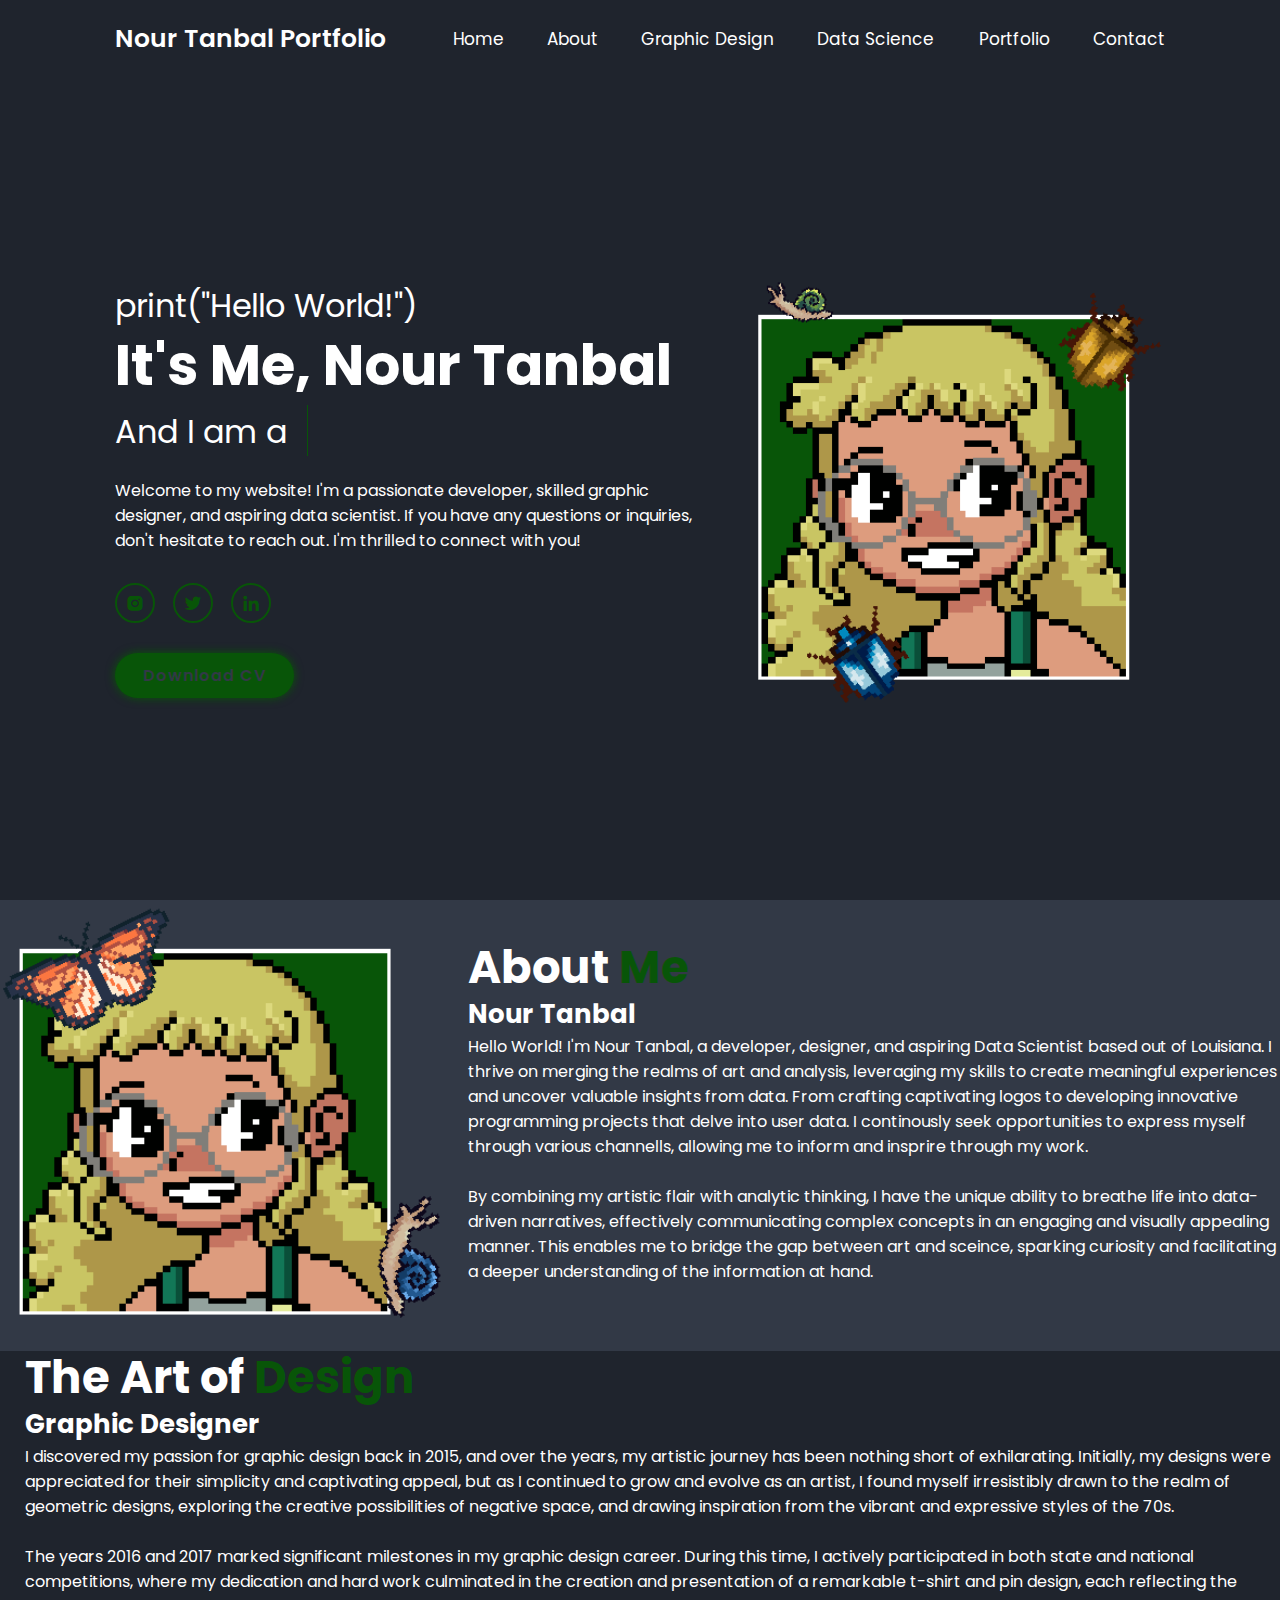
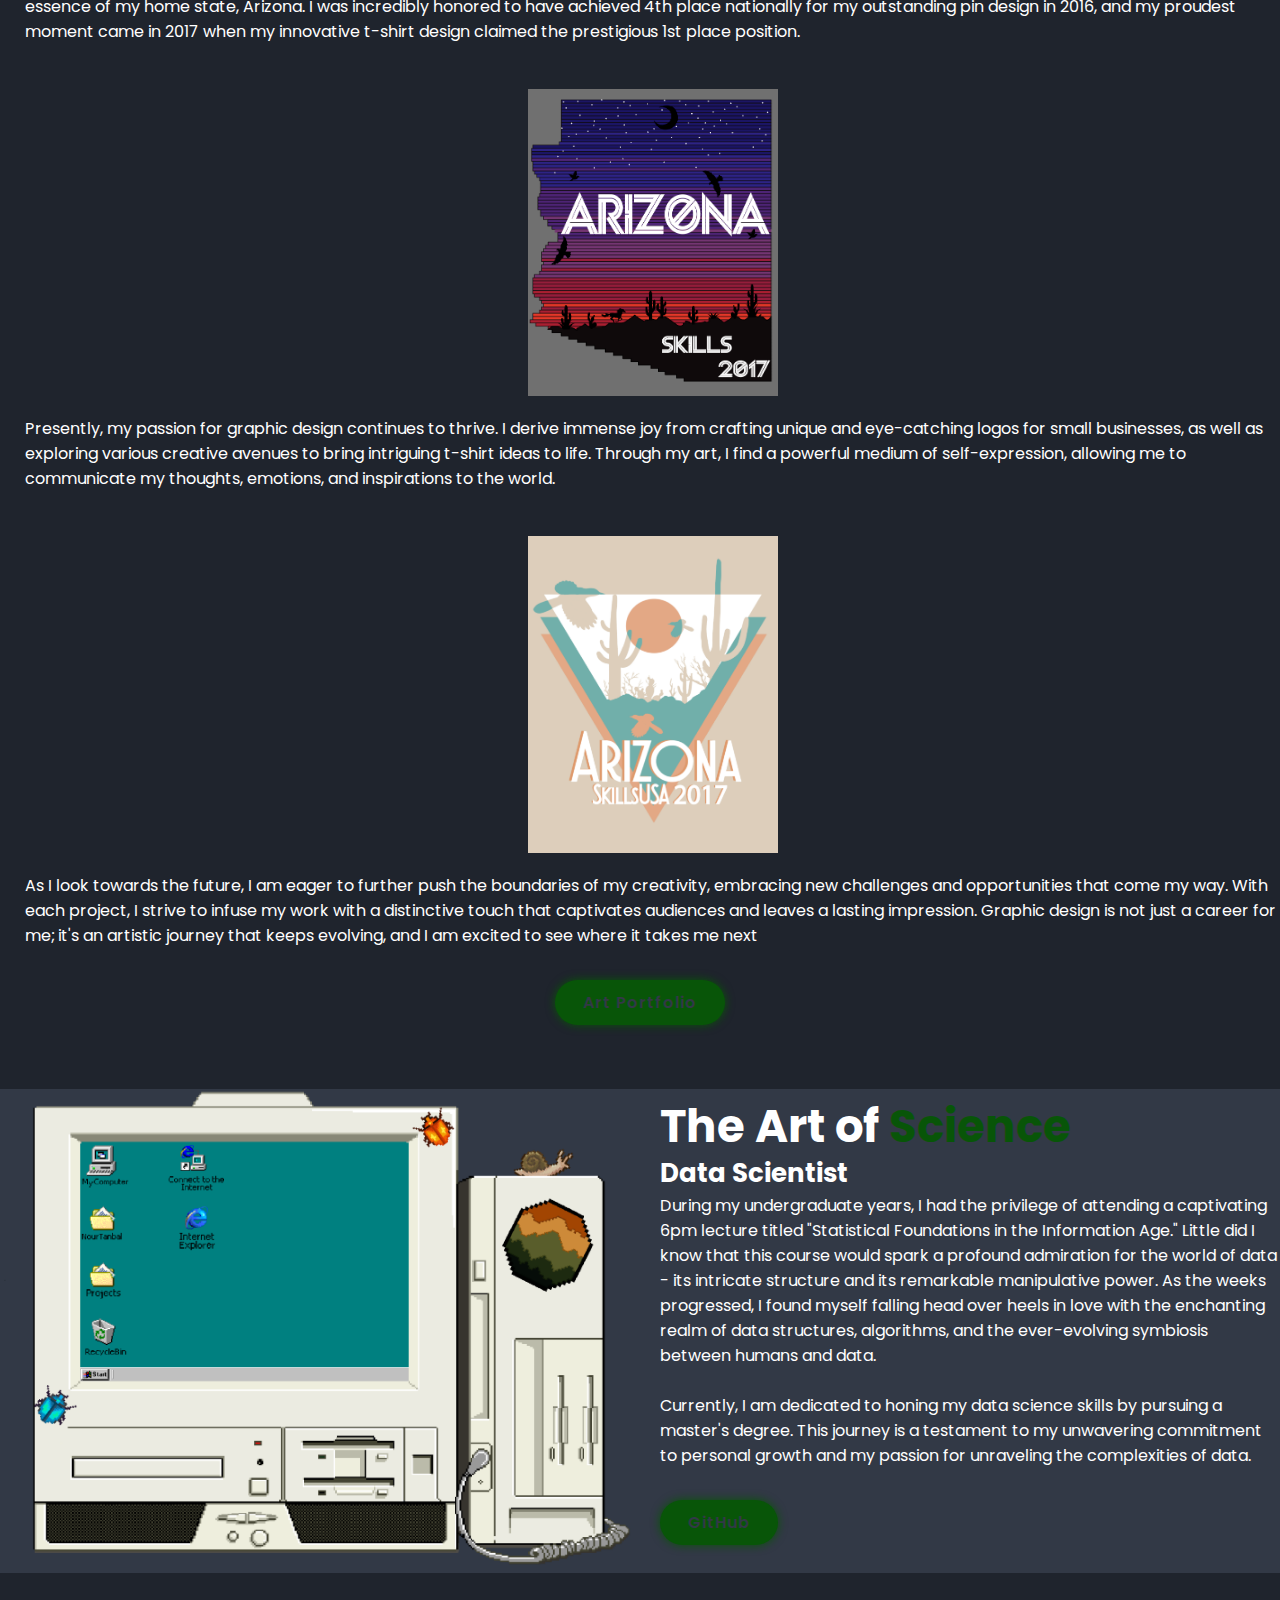
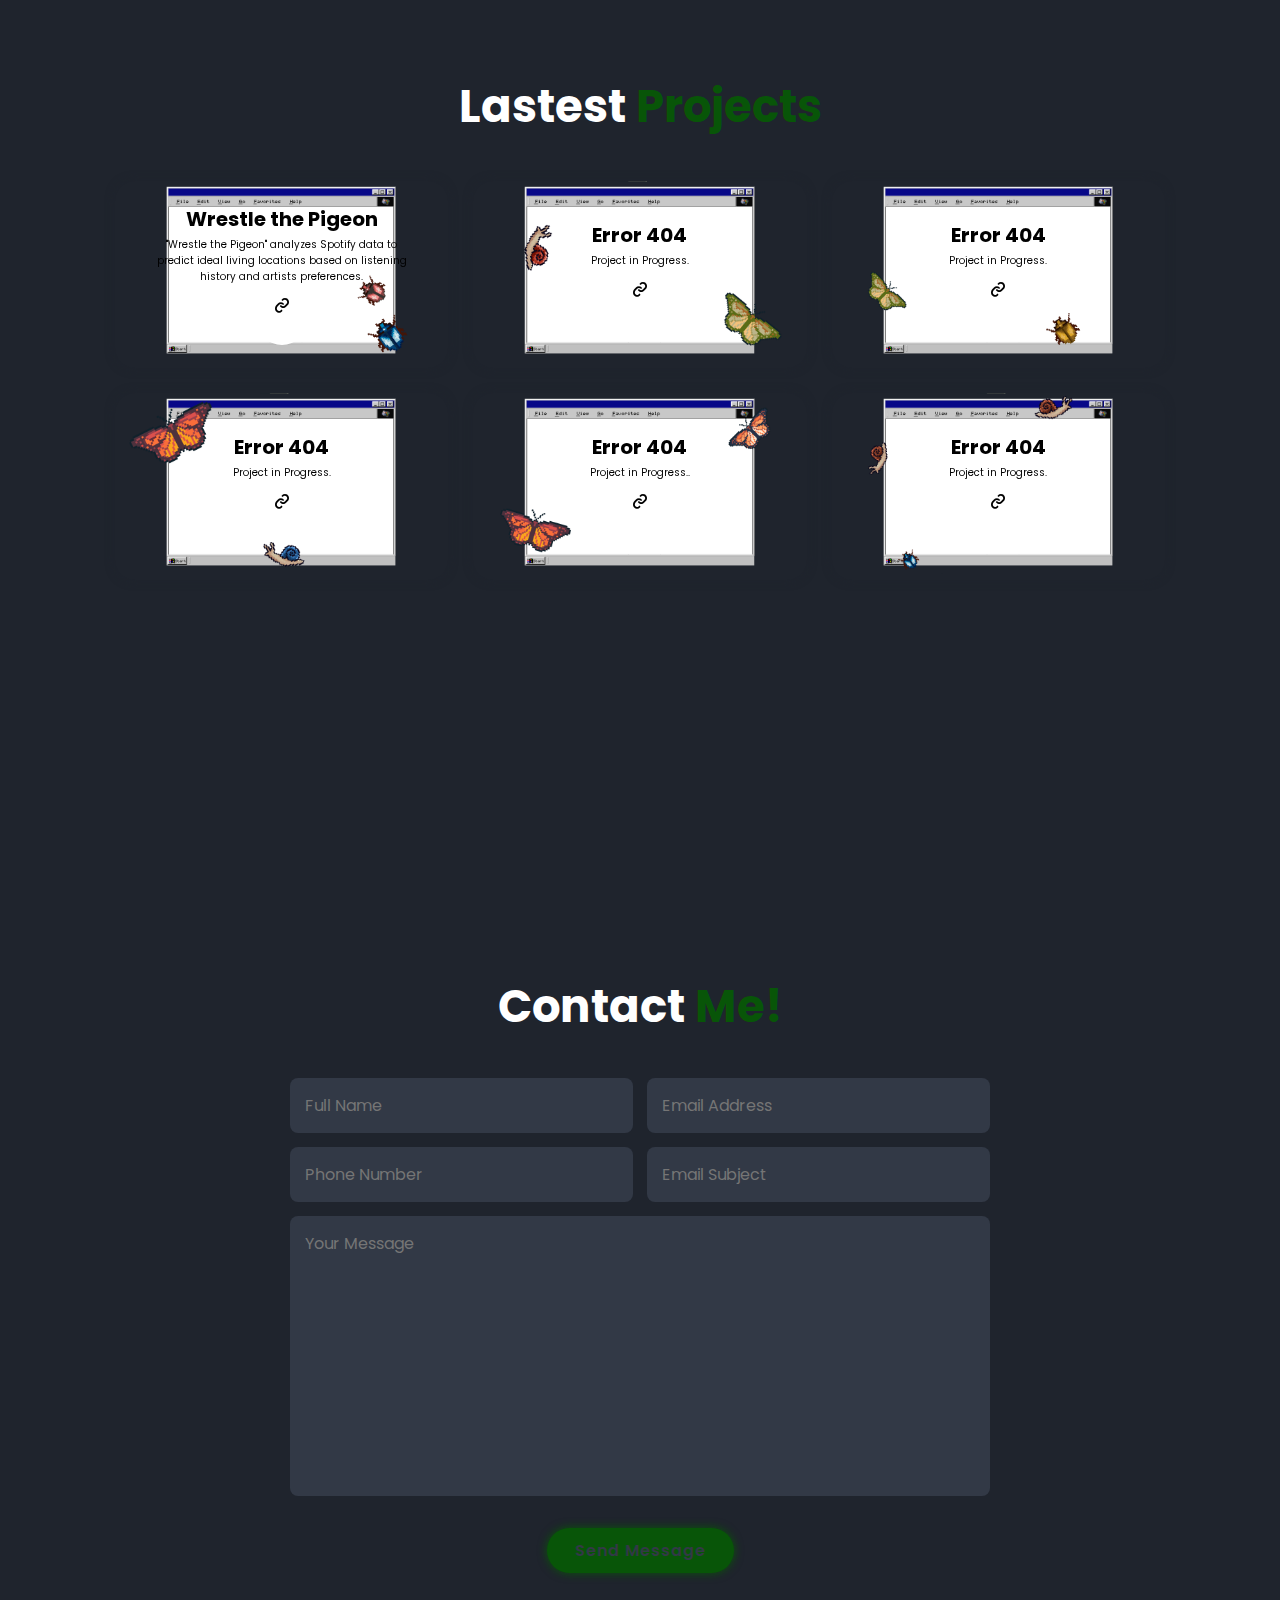
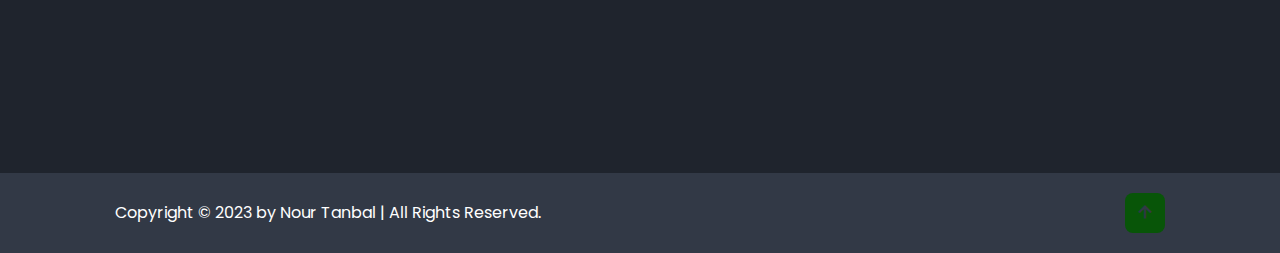
==== index.html @ 83056a17 "Add files via upload" ====
<!DOCTYPE html>
<html lang="en">

<head> 
    <meta charset= "UTF-8">
    <meta http-equix="X-UA-Compatible" content="IE=edge">
    <meta name="viewport" content=""width=style-width, initial-scale="1.0">
    <title>Nour Tanbal Portfolio</title>
    <link href='https://unpkg.com/boxicons@2.1.4/css/boxicons.min.css' rel='stylesheet'>


    <link rel="stylesheet" href="style.css">
</head>

<body>
    <header class="header">
        <a href="#" class="logo"> Nour Tanbal Portfolio</a>
        <i class='bx bx-menu' id="menu-icon"></i>

        <nav class="navbar">
            <a href ="#home">Home</a>
            <a href ="#about">About</a>
            <a href ="#gd">Graphic Design</a>
            <a href ="#ds">Data Science </a>
            <a href ="#portfolio">Portfolio</a>
            <a href ="#contact">Contact</a>
          

        </nav>
    </header>

    <section class="home" id="home">
        <div class="home-content">
            <h3>print("Hello World!")</h3>
            <h1>It's Me, Nour Tanbal</h1>
            <h3>And I am a <span class="typewriter"></span></h3>
            <p>Welcome to my website! I'm a passionate developer, skilled graphic designer,
                 and aspiring data scientist. If you have any questions or inquiries, don't
                 hesitate to reach out. I'm thrilled to connect with you! </p>
            <div class="social-media">
                <a href="https://www.instagram.com/noura_the_explora/"><i class='bx bxl-instagram-alt' ></i></a>
                <a href="https://twitter.com/NTanbal"><i class='bx bxl-twitter' ></i></a>
                <a href="https://www.linkedin.com/in/nour-tanbal-600812151/"><i class='bx bxl-linkedin' ></i></a>
            </div>
            <a href="images/Tanbal_Nour.pdf" download="NT CV" class="btn">Download CV</a>
        </div>

        <div class="home-img">
            <img src="images/ntface2.png" alt="nours face">
        </div>
    </section>

    <selection class="about" id="about">
        <div class="about-img">
            <img src="images/ntface1.png" alt="nours face">
        </div>
        <div class="about-content">
            <h2 class=heading>About <span>Me</span> </h2>
            <h3>Nour Tanbal</h3>
            <p>Hello World! I'm Nour Tanbal, a developer, designer, and aspiring Data Scientist based out of Louisiana. I thrive on merging the realms of art and analysis,
                leveraging my skills to create meaningful experiences and uncover valuable insights from data. From crafting captivating logos to developing innovative 
                programming projects that delve into user data. I continously seek opportunities to express myself through various channells, allowing me to inform and 
                insprire through my work.
                <br>
                <br>
                By combining my artistic flair with analytic thinking, I have the unique ability to breathe life into data-driven narratives, effectively communicating complex 
                concepts in an engaging and visually appealing manner. This enables me to bridge the gap between art and sceince, sparking curiosity and facilitating a deeper understanding 
                of the information at hand. 
                <br>
                <br>
            </p>
            
      
        </div>
    </selection>

    
    <selection class="gd" id="gd">
        <div class="gd-content">
            <h2 class=heading>The Art of <span>Design</span> </h2>
            <h3>Graphic Designer</h3>
            <p>I discovered my passion for graphic design back in 2015, and over the years, my artistic journey has been nothing short of exhilarating. Initially, my designs were appreciated
                 for their simplicity and captivating appeal, but as I continued to grow and evolve as an artist, I found myself irresistibly drawn to the realm of geometric designs, exploring
                 the creative possibilities of negative space, and drawing inspiration from the vibrant and expressive styles of the 70s.
                <br><br>
                 The years 2016 and 2017 marked significant milestones in my graphic design career. During this time, I actively participated in both state and national competitions, where my dedication
                 and hard work culminated in the creation and presentation of a remarkable t-shirt and pin design, each reflecting the essence of my home state, Arizona. I was incredibly honored to have 
                 achieved 4th place nationally for my outstanding pin design in 2016, and my proudest moment came in 2017 when my innovative t-shirt design claimed the prestigious 1st place position.
                <br><br> <img class="gd-img1" src="images/ntpin2016.png" alt="gd art">
                Presently, my passion for graphic design continues to thrive. I derive immense joy from crafting unique and eye-catching logos for small businesses, as well as exploring various creative
                 avenues to bring intriguing t-shirt ideas to life. Through my art, I find a powerful medium of self-expression, allowing me to communicate my thoughts, emotions, and inspirations to the world.
                <br><br>  <img class="gd-img2" src="images/ntshirt2017.png" alt="gd art">
                As I look towards the future, I am eager to further push the boundaries of my creativity, embracing new challenges and opportunities that come my way. With each project, I strive to infuse my
                 work with a distinctive touch that captivates audiences and leaves a lasting impression. Graphic design is not just a career for me; it's an artistic journey that keeps evolving, and I am excited 
                 to see where it takes me next</p>
                 <br><br>
                 

            <center><a href="ntportfolio.pdf" download="NT Art Portfolio" class="btn">Art Portfolio</a></center>
            <br><br>
            <br><br>
        </div>
        
        
    </selection>

    <selection class="ds" id="ds">
        <div class="ds-img">
            <img src="images/ds2.png" alt="nours face">
        </div>
        
        <div class="ds-content">
            <h2 class=heading>The Art of <span>Science</span> </h2>
            <h3>Data Scientist</h3>
            <p>During my undergraduate years, I had the privilege of attending a captivating 6pm lecture titled "Statistical Foundations in the Information Age." Little did I know that this course would spark a 
                profound admiration for the world of data - its intricate structure and its remarkable manipulative power. As the weeks progressed, I found myself falling head over heels in love with the enchanting 
                realm of data structures, algorithms, and the ever-evolving symbiosis between humans and data.
                <br><br>

                Currently, I am dedicated to honing my data science skills by pursuing a master's degree. This journey is a testament to my unwavering commitment to personal growth and my passion for unraveling 
                the complexities of data.
                </p>
                <br><br>
            <a href="https://github.com/ntanbal" class="btn">GitHub</a>
            <br><br>
        </div>
    </selection>

    <section class="portfolio" id="portfolio">
        <h2 class="heading">Lastest <span>Projects</span></h2>

        <div class="portfolio-container">
            <div class="portfolio-box">
                <img src="./images/blank1.png"  alt="">
                <div class="portfolio-layer">
                    <h4>Wrestle the Pigeon</h4>
                    <p>"Wrestle the Pigeon" analyzes Spotify data to<br> predict ideal 
                        living locations based on listening <br> history and artists preferences.</p>
                    <a href="https://wrestle-the-pigeon-six.vercel.app/"><i class='bx bx-link'></i></a>
                </div>
            </div>

            <div class="portfolio-box">
                <img src="./images/blank5.png"  alt="">
                <div class="portfolio-layer">
                    <h4>Error 404</h4>
                    <p>Project in Progress.</p>
                    <a href="#"><i class='bx bx-link'></i></a>
                </div>
            </div>

            <div class="portfolio-box">
                <img src="./images/blank2.png"  alt="">
                <div class="portfolio-layer">
                    <h4>Error 404</h4>
                    <p>Project in Progress.</p>
                    <a href="#"><i class='bx bx-link'></i></a>
                </div>
            </div>

            <div class="portfolio-box">
                <img src="./images/blank4.png"  alt="">
                <div class="portfolio-layer">
                    <h4>Error 404</h4>
                    <p>Project in Progress.</p>
                    <a href="#"><i class='bx bx-link'></i></a>
                </div>
            </div>

            <div class="portfolio-box">
                <img src="./images/blank3.png"  alt="">
                <div class="portfolio-layer">
                    <h4>Error 404</h4>
                    <p>Project in Progress..</p>
                    <a href="#"><i class='bx bx-link'></i></a>
                </div>
            </div>

            <div class="portfolio-box">
                <img src="./images/blank6.png" alt="">
                <div class="portfolio-layer">
                    <h4>Error 404</h4>
                    <p>Project in Progress.</p>
                    <a href="#"><i class='bx bx-link'></i></a>
                </div>
            </div>

        </div>
    </section>
    
    <section class="contact" id="contact">
        <h2 class="heading">Contact <span>Me!</span></h2>

        <form action="https://formsubmit.co/your@email.com" method="POST">
            <div class="input-box">
                <input type="text" placeholder="Full Name">
                <input type="email" placeholder="Email Address">
            </div>
            <div class="input-box">
                <input type="number" placeholder="Phone Number">
                <input type="text" placeholder="Email Subject">
            </div>
            <textarea name="" id="" cols="30" rows="10" placeholder="Your Message"></textarea>
            <input type="submit" value="Send Message" class="btn">
        </form>
    </section>
    
    <footer class="footer">
        <div class="footer-text">
            <p>Copyright &copy; 2023 by Nour Tanbal | All Rights Reserved.</p>
        </div>

        <div class="footer-iconTop">
            <a href="#home" ><i class='bx bx-up-arrow-alt' ></i></a>
        </div>
    </footer>


    <script src="script.js">

    </script>

</body>
</html>
---- style.css ----
@import url('http://fonts.googleapis.com/css2?family=Poppins:wght@300;400;500;600;800;900&display=swap');

* {
    margin: 0;
    padding: 0;
    box-sizing: border-box;
    text-decoration: none;
    border: none;
    outline: none;
    scroll-behavior: smooth;
    font-family: 'Poppins', 'sans-serif';
}

:root {
    --bg-color: #1f242d;
    --second-bg-color: #323946;
    --text-color: #fff;
    --main-color: rgb(8, 85, 8);
}

html {
    font-size: 62.5%;
    overflow-x: hidden;

}

body {
    background: var(--bg-color);
    color: var(--text-color)
}

section {
    min-height: 100vh;
    padding: 10rem 9% 2rem;
}

.header {
    position: fixed;
    top: 0;
    left: 0;
    width: 100%;
    padding: 2rem 9%;
    background: var(--bg-color);
    display: flex;
    justify-content: space-between;
    align-items: center;
    z-index: 100%;

}

.header.sticky {
    border-bottom: .1rem solid rgba(0, 0, 0, .2);
}

.logo{
    font-size: 2.5rem;
    color: var(--text-color);
    font-weight: 600;
    cursor: default;
}

.navbar a {
    font-size: 1.7rem;
    color: var(--text-color);
    margin-left: 4rem;
}

.navbar a:hover,
.navbar a.active {
    color:var(--main-color);
}

#menu-icon {
    font-size: 3.6rem;
    color: var(--text-color);
    display:none;
}

.home {
    display: flex;
    justify-content: center;
    align-items: center;
}

.home-img img {
    width: 35vw;
    animation: floatImage 4s ease-in-out infinite;
}

@keyframes floatImage {
    0% {
        transform: translateY(0);
    }
    50% {
        transform: translateY(-2.4rem);
    }
    100% {
        transform: translateY(0);
    }
}

.home-content h3 {
    font-size: 3.2rem;
    font-weight: 400;

}

.typewriter {
    font-size: 4vmin;
    color: var(--main-color);
    text-align: left;
    font-family: 'Poppins', 'sans-serif';
    font-weight: 500;
    margin: 1rem 0 1rem 2rem;
}
/* Typewriter effect 1 */
@keyframes typing {
    0.0000%, 27.3488% { content: ""; }
    1.1395%, 26.2093% { content: "D"; }
    2.2791%, 25.0698% { content: "Da"; }
    3.4186%, 23.9302% { content: "Dat"; }
    4.5581%, 22.7907% { content: "Data"; }
    5.6977%, 21.6512% { content: "Data S"; }
    6.8372%, 20.5116% { content: "Data Sc"; }
    7.9767%, 19.3721% { content: "Data Sci"; }
    9.1163%, 18.2326% { content: "Data Scien"; }
    10.2558%, 17.0930% { content: "Data Scient"; }
    11.2558%, 16.0930% { content: "Data Scienti"; }
    12.2558%, 15.0930% { content: "Data Scientis"; }
    13.2558%, 14.0930% { content: "Data Scientist"; }
  
    30.7674%, 51.2791% { content: ""; }
    31.9070%, 50.1395% { content: "D"; }
    33.0465%, 49.0000% { content: "De"; }
    34.1860%, 47.8605% { content: "Dev"; }
    35.3256%, 46.7209% { content: "Deve"; }
    36.4651%, 45.5814% { content: "Devel"; }
    37.6047%, 44.4419% { content: "Develo"; }
    38.6047%, 43.4419% { content: "Develop"; }
    39.6047%, 42.4419% { content: "Develope"; }
    40.6047%, 41.4419% { content: "Developer"; }
  
    54.6977%, 75.2093% { content: ""; }
    55.8372%, 74.0698% { content: "D"; }
    56.9767%, 72.9302% { content: "De"; }
    58.1163%, 71.7907% { content: "Des"; }
    59.2558%, 70.6512% { content: "Desi"; }
    60.3953%, 69.5116% { content: "Desig"; }
    61.5349%, 68.3721% { content: "Design"; }
    62.5349%, 67.3721% { content: "Designe"; }
    63.5349%, 66.3721% { content: "Designer"; }
  
    78.6279%, 96.8605% { content: ""; }
    79.7674%, 95.7209% { content: "H"; }
    80.9070%, 94.5814% { content: "Hu"; }
    82.0465%, 93.4419% { content: "Hum"; }
    83.1860%, 92.3023% { content: "Huma"; }
    84.3256%, 91.1628% { content: "Human"; }
  }
  
  @keyframes blink {
    0%, 100% { opacity: 1; }
    50% { opacity: 0; }
  }
  
  .typewriter {
    --caret: currentcolor;
  }
  
  .typewriter::before {
    content: "";
    animation: typing 13.5s infinite;
  }
  
  .typewriter::after {
    content: "";
    border-right: 1px solid var(--caret);
    animation: blink 0.5s linear infinite;
  }
  
  .typewriter.thick::after {
    border-right: 1ch solid var(--caret);
  }
  
  .typewriter.nocaret::after {
    border-right: 0;
  }
  
  
  @media (prefers-reduced-motion) {
    .typewriter::after {
      animation: none;
    }
    
    @keyframes sequencePopup {
      0%, 100% { content: "data scientist"; }
      25% { content: "developer"; }
      50% { content: "graphic designer"; }
      75% { content: "human"; }
    }
  
    .typewriter::before {
      content: "data scientist";
      animation: sequencePopup 12s linear infinite;
    }
  }




.home-content h3:nth-of-type(2) {
    margin-bottom: 2rem;
}

span {
    color: var(--main-color);
}

.home-content h1 {
    font-size: 5.6rem;
    font-weight: 700;
    line-height: 1.3;
}

.home-content p {
    font-size: 1.6rem;
}

.social-media a{
    display: inline-flex;
    justify-content: center;
    align-items: center;
    width: 4rem;
    height: 4rem;
    background: transparent;
    border: .2rem solid var(--main-color);
    border-radius: 50%;
    font-size: 2rem;
    color: var(--main-color);
    margin: 3rem 1.5rem 3rem 0;
    transition: .5s ease;

}

.social-media a:hover {
    background: var(--main-color);
    color: var(--second-bg-color);
    box-shadow: 0 0 1rem var(--main-color);
}

.btn {
    display: inline-block;
    padding: 1rem 2.8rem;
    background: var(--main-color);
    border-radius: 4rem;
    box-shadow:  0 0 1rem var(--main-color);
    font-size: 1.6rem;
    color: var(--second-bg-color);
    letter-spacing: .1rem;
    font-weight: 600;
    transition: .5s ease;

}

.btn:hover {
    box-shadow: none;
}

.about {
    display: flex;
    justify-content: center;
    align-items: center;
    gap: 2rem;
    background: var(--second-bg-color);

}

.about-img img {
    width: 35vw;
}

.heading {
    text-align: center;
    font-size: 4.5rem;

}

.about-content  h2 {
    text-align: left;
    line-height: 1.2;
}

.about-content h3 {
    font-size: 2.6rem;
    
}

.about-content  p {
    font-size: 1.6rem;

}


.gd {
    display: flex;
    justify-content: center;
    align-items: center;
    gap: 2rem;
    background: var(--bg-color);

}

.gd-img1  {
    max-width: 250px;
	width: 100%;
	height: auto;
    display: block;
    
    margin:20px auto;
    
}

.gd-img2  {
    max-width: 250px;
	width: 100%;
    margin-left: 0px 0px 0px 30px;
	height: auto;
    display: block;
    margin:20px auto;
   
    
}

.gd-img3 {
    max-width: 150px;
	width: 100%;
	height: auto;
    display: block;
    float:  left;
    margin:180px auto;
}




.heading {
    text-align: center;
    font-size: 4.5rem;

}

.gd-content  h2 {
    text-align: left;
    line-height: 1.2;
    padding-left: 25px;
}

.gd-content p {
    font-size: 1.6rem;
    padding-left: 25px;
}

.gd-content h3 {
    font-size: 2.6rem;
    padding-left: 25px;
    
}

.ds {
    display: flex;
    justify-content: center;
    align-items: center;
    gap: 2rem;
    background: var(--second-bg-color);

}

.ds-img img {
    width: 50vw;
}

.heading {
    text-align: center;
    font-size: 4.5rem;

}

.ds  h2 {
    text-align: left;
    line-height: 1.2;
}

.ds-content h3 {
    font-size: 2.6rem;
    
}

.ds-content  p {
    font-size: 1.6rem;
}

.portfolio {
    background: var(--bg-color);
    padding-bottom: 7rem;

}

.portfolio h2 { 
    margin-bottom: 4rem;
}



.portfolio-container {
    display: grid;
    grid-template-columns: repeat(3,1fr);
    align-items: center;
    gap: 2.5rem;
}

.portfolio-container .portfolio-box {
    position: relative;
    border-radius: 2rem;
    box-shadow: 0 0 1rem var(--bg-color);
    overflow: hidden;
    display: flex;   
}

.portfolio-box img{
    width: 100%;
    transition: .3s ease;
}

.portfolio-box:hover img {
    transform: scale(1.08);
}


.portfolio-box .portfolio-layer {
    position: absolute;
    bottom: 0;
    left: 0;
    width: 100%;
    height: 100%;
    background: linear-gradient(transparent);
    display: flex;
    justify-content: center;
    align-items: center;
    flex-direction: column;
    text-align: center;
    padding: 0 4rem;
    translate: translateY(100%);
    transition: .5s ease;;

}

.portfolio-box:hover .portfolio-layer {
    translate: translateY(0);
}

.portfolio-layer h4 {
    font-size: 2rem;
    color: black;
}

.portfolio-layer p {
    font-size: 1rem ;
    margin: .3rem 0 1rem;
    color: black;
}

.portfolio-layer a{
    display: inline;
    justify-content: center;
    align-items: center;
    width: 5rem;
    height: 5rem;
    background:var(--text-color);
    border-radius: 50%;

}

.portfolio-layer a i{
    font-size: 2rem;
    color: black;
}

.contact h2 {
    margin-bottom: 3rem;
}

.contact form {
    max-width: 70rem;
    margin: 1rem auto;
    text-align: center;
    margin-bottom: 3rem;
}

.contact form .input-box {
    display: flex;
    justify-content: space-between;
    flex-wrap: wrap;
}

.contact form .input-box input, 
.contact form textarea {
    width: 100%;
    padding: 1.5rem;
    font-size: 1.6rem;
    color: var(--text-color);
    background: var(--second-bg-color);
    border-radius: .8rem;
    margin: .7rem 0;
}

.contact form .input-box input {
    width: 49%;
}

.contact form textarea {
    resize: none;
}

.contact form .btn {
    margin-top: 2rem;
    cursor: pointer;

}

.footer {
    display: flex;
    justify-content: space-between;
    align-items: center;
    flex-wrap: wrap;
    padding: 2rem 9%;
    background: var(--second-bg-color);
}

.footer-text p {
    font-size: 1.6rem;

}

.footer-iconTop a{ 
    display: inline-flex;
    justify-content: center;
    align-items: center;
    padding: .8rem;
    background: var(--main-color);
    border-radius: .8rem;
    transition: .5s ease;

}
.footer-iconTop a:hover{
    box-shadow: 0 0 1rem var(--main-color);
}

.footer-iconTop a i {
    font-size: 2.4rem;
    color: var(--second-bg-color);
}


@media (max-width: 1200px) {
    html {
        font-size: 55%;

    }
}

@media (max-width: 991px) {
    .header {
        padding: 2rem 3%;
    }
    section {
        padding: 10rem 3% 2rem;
    }
    
    .services {
        padding-bottom: 7rem;
    }
    .contact {
        min-height: auto;
    }
    .footer {
        padding: 2rem 3%;
    }
}

@media (max-width: 768px){
    #menu-icon {
        display: block;
    }

    .navbar {
        position:absolute;
        top: 100%;
        left: 0;
        width: 100%;
        padding: 1rem 3%;
        background: var(--bg-color);
        border-top: .1rem solid rgba(0, 0, 0, .2);
        box-shadow: 0 .5rem  1rem rgba(0, 0, 0, .2);
        display: none;
    }

    .navbar.active {
        display: block;
    }


    .navbar a {
        display: block;
        font-size: 2rem;
        margin: 3rem 0;
    }

    .home {
        flex-direction: column;
    }
    .home-content h3 {
        font-size: 2.6rem; 
    }


    .home-content h1 {
        font-size: 5rem;
    }

    .home-img img {
        width: 70vw;
        margin-top: 4rem;
    }

    .about {
        flex-direction: column-reverse;

    }

    .about img {
        width: 70vw;
        margin-top:  4rem;
    }

    .services h2 {

    }

    .portfolio h2 {
        margin-bottom: 3rem;
    }

    .portfolio-container {
        grid-template-columns:repeat(2,1fr) ;
    }
}

@media (max-width: 617px) {
    .portfolio-container {
        grid-template-columns: 1fr;
    }
}

@media (max-width: 450px){
    html {
        font-size: 50%;
    }
    .contact form .input-box input {
        width: 100%;
    }
}


@media (max-width: 365px) {
    
    .footer {
        flex-direction: column-reverse;
    }   
    .footer p {
        text-align: center;
        margin-top: 2rem;
    }
}
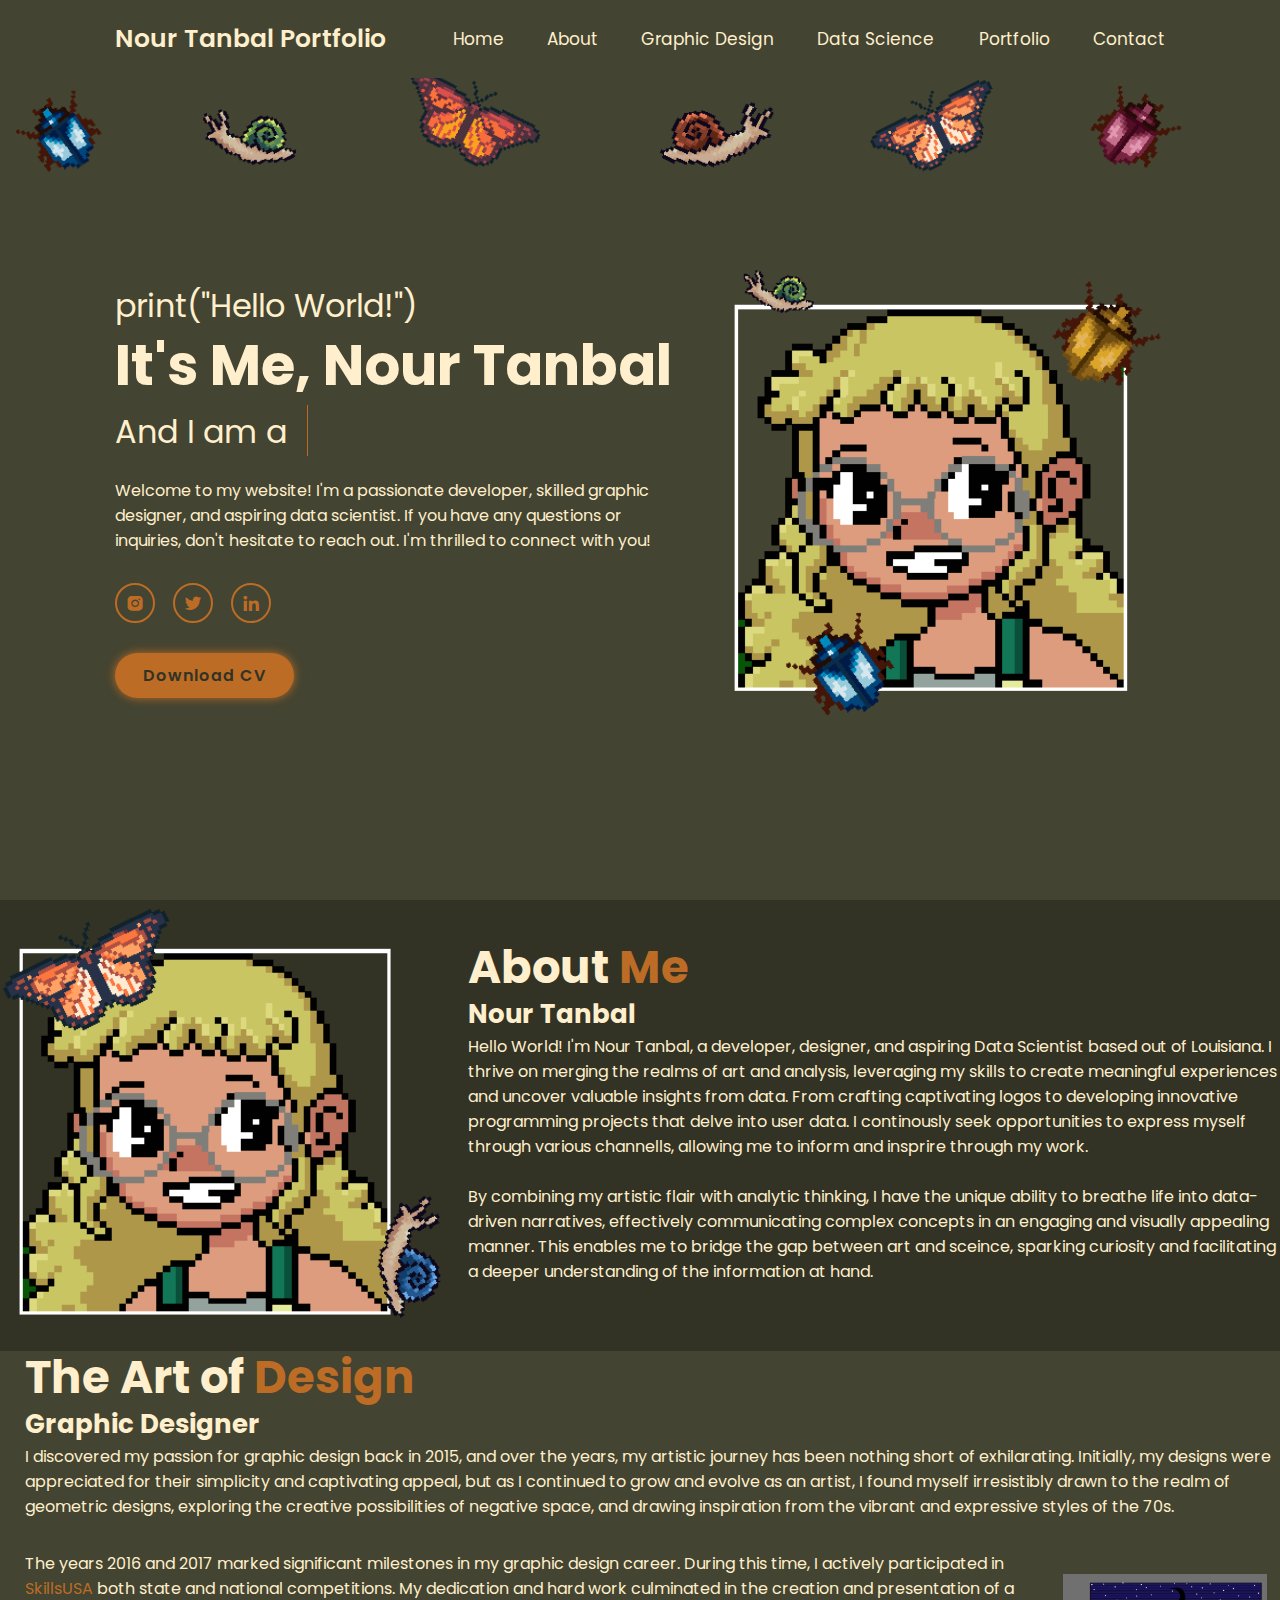
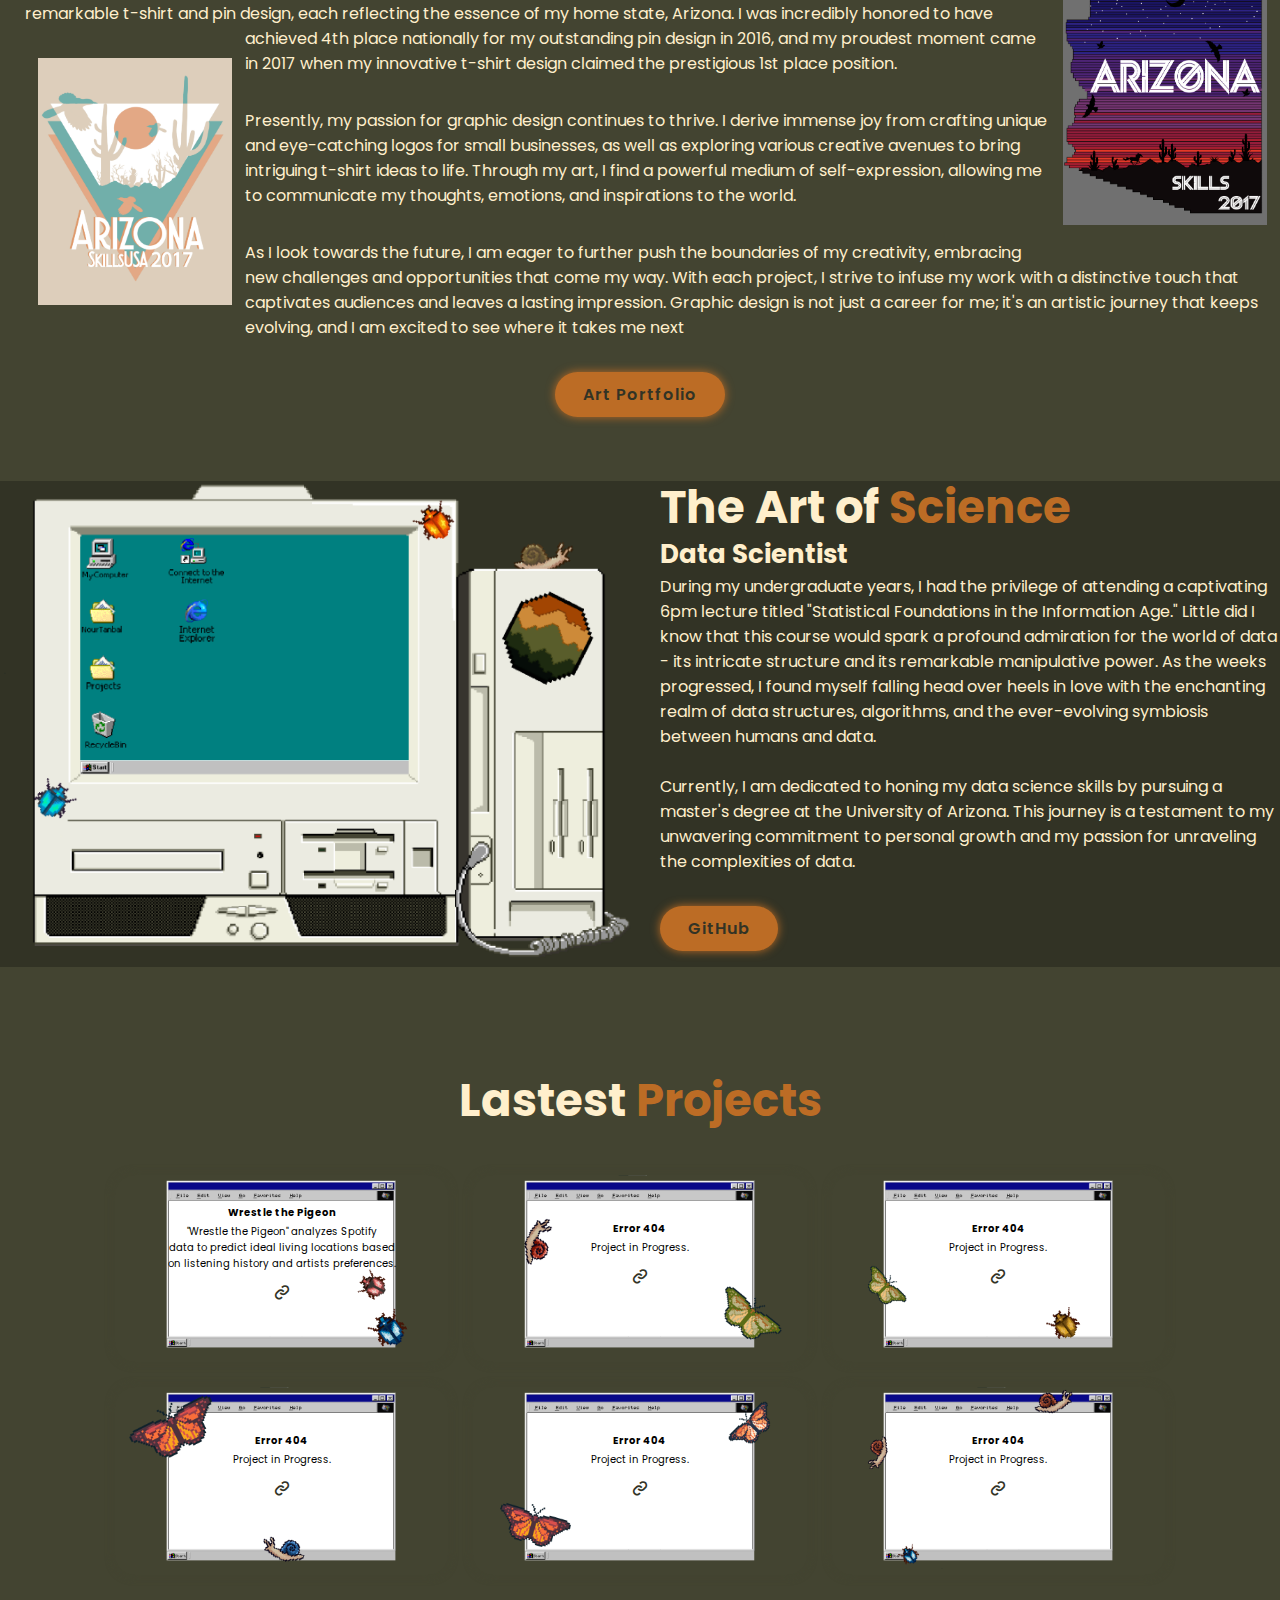
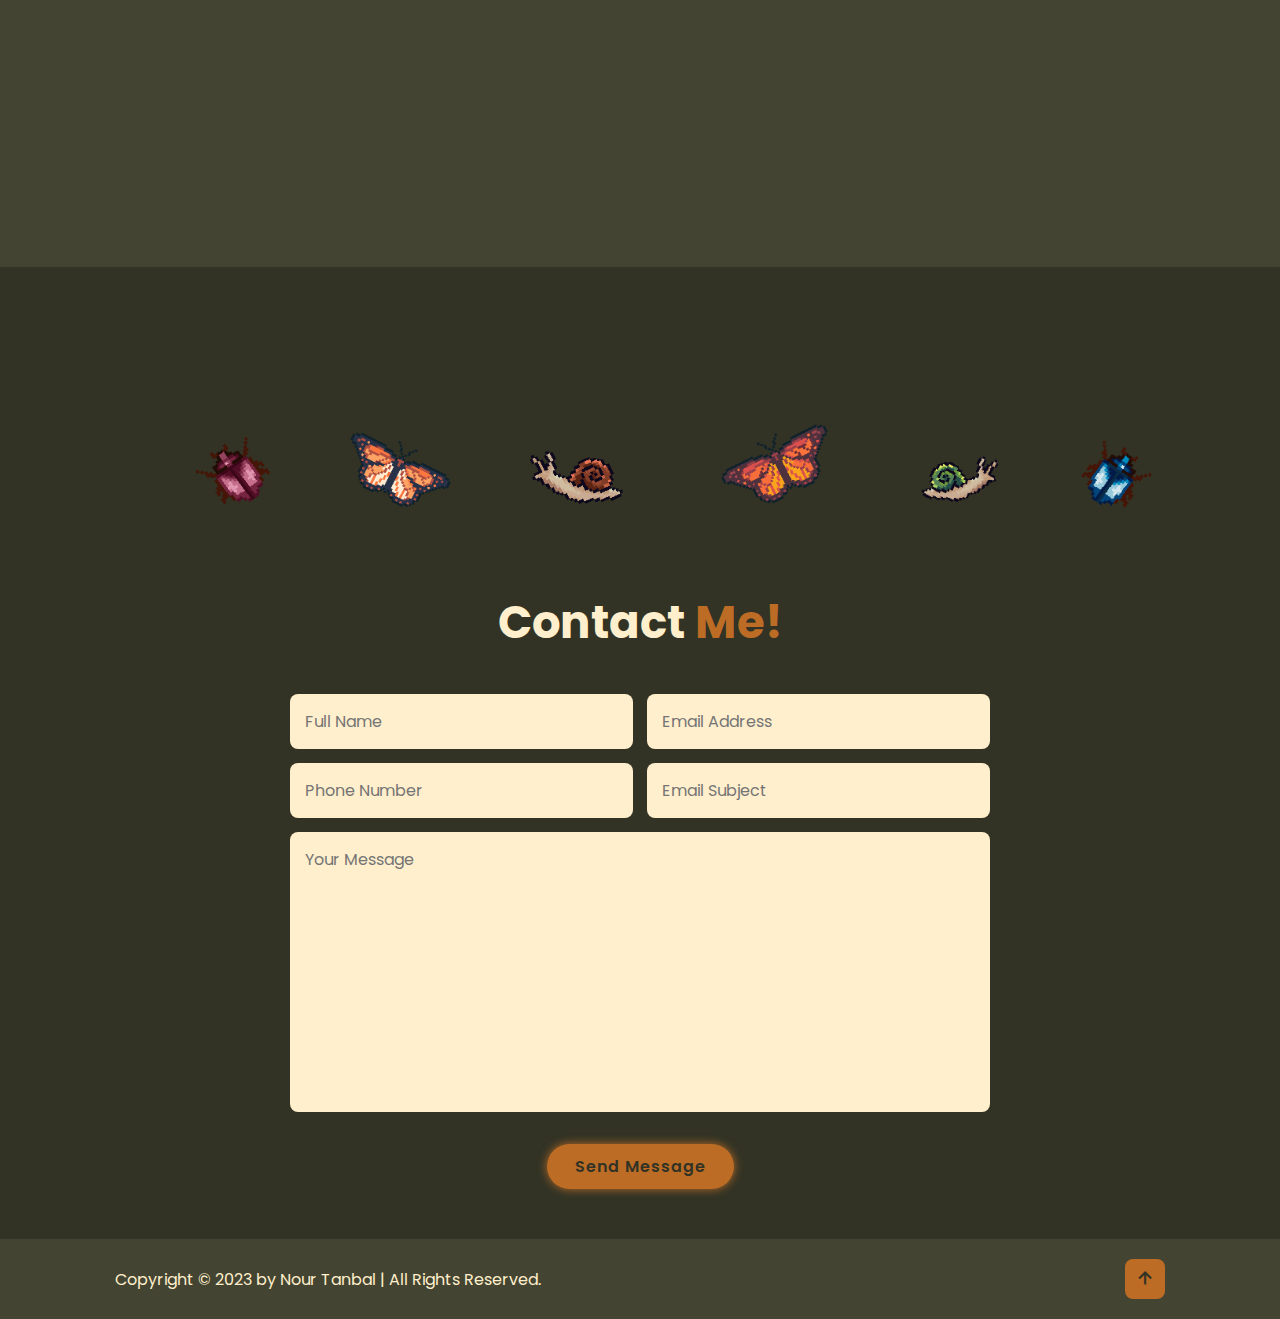
==== commit 0e5bf909: "Add files via upload" ====
--- a/index.html
+++ b/index.html
@@ -24,13 +24,20 @@
             <a href ="#ds">Data Science </a>
             <a href ="#portfolio">Portfolio</a>
             <a href ="#contact">Contact</a>
+
           
 
         </nav>
+        
     </header>
+
+    <div class="banner">
+        <img src="images/buggies.png" >
+    </div>
 
     <section class="home" id="home">
         <div class="home-content">
+            
             <h3>print("Hello World!")</h3>
             <h1>It's Me, Nour Tanbal</h1>
             <h3>And I am a <span class="typewriter"></span></h3>
@@ -38,11 +45,11 @@
                  and aspiring data scientist. If you have any questions or inquiries, don't
                  hesitate to reach out. I'm thrilled to connect with you! </p>
             <div class="social-media">
-                <a href="https://www.instagram.com/noura_the_explora/"><i class='bx bxl-instagram-alt' ></i></a>
-                <a href="https://twitter.com/NTanbal"><i class='bx bxl-twitter' ></i></a>
-                <a href="https://www.linkedin.com/in/nour-tanbal-600812151/"><i class='bx bxl-linkedin' ></i></a>
-            </div>
-            <a href="images/Tanbal_Nour.pdf" download="NT CV" class="btn">Download CV</a>
+                <a href="https://www.instagram.com/noura_the_explora/" target=”_blank”><i class='bx bxl-instagram-alt' ></i></a>
+                <a href="https://twitter.com/NTanbal" target=”_blank”><i class='bx bxl-twitter' ></i></a>
+                <a href="https://www.linkedin.com/in/nour-tanbal-600812151/" target=”_blank”><i class='bx bxl-linkedin' ></i></a>
+            </div>
+            <a href="images/Tanbal_Nour.pdf" download="NT CV" class="btn" target=”_blank”>Download CV</a>
         </div>
 
         <div class="home-img">
@@ -81,22 +88,30 @@
             <h3>Graphic Designer</h3>
             <p>I discovered my passion for graphic design back in 2015, and over the years, my artistic journey has been nothing short of exhilarating. Initially, my designs were appreciated
                  for their simplicity and captivating appeal, but as I continued to grow and evolve as an artist, I found myself irresistibly drawn to the realm of geometric designs, exploring
-                 the creative possibilities of negative space, and drawing inspiration from the vibrant and expressive styles of the 70s.
-                <br><br>
-                 The years 2016 and 2017 marked significant milestones in my graphic design career. During this time, I actively participated in both state and national competitions, where my dedication
+                 the creative possibilities of negative space, and drawing inspiration from the vibrant and expressive styles of the 70s.</p>
+                <br><br> 
+                
+                <img class="gd-img1" src="images/ntpin2016.png" > 
+
+                
+
+                 <p>The years 2016 and 2017 marked significant milestones in my graphic design career. During this time, I actively participated in <a id="skillsusa" href="http://baccwhite.weebly.com/skillsusa.html" target="blank">SkillsUSA</a> both state and national competitions. My dedication
                  and hard work culminated in the creation and presentation of a remarkable t-shirt and pin design, each reflecting the essence of my home state, Arizona. I was incredibly honored to have 
-                 achieved 4th place nationally for my outstanding pin design in 2016, and my proudest moment came in 2017 when my innovative t-shirt design claimed the prestigious 1st place position.
-                <br><br> <img class="gd-img1" src="images/ntpin2016.png" alt="gd art">
-                Presently, my passion for graphic design continues to thrive. I derive immense joy from crafting unique and eye-catching logos for small businesses, as well as exploring various creative
-                 avenues to bring intriguing t-shirt ideas to life. Through my art, I find a powerful medium of self-expression, allowing me to communicate my thoughts, emotions, and inspirations to the world.
-                <br><br>  <img class="gd-img2" src="images/ntshirt2017.png" alt="gd art">
-                As I look towards the future, I am eager to further push the boundaries of my creativity, embracing new challenges and opportunities that come my way. With each project, I strive to infuse my
+                 achieved 4th place nationally for my outstanding pin design in 2016, and my proudest moment <img class="gd-img2" src="images/ntshirt2017.png" alt="gd art"> came in 2017 when my innovative t-shirt design claimed the prestigious 1st place position. </p>
+                <br><br> 
+              
+                <p>Presently, my passion for graphic design continues to thrive. I derive immense joy from crafting unique and eye-catching logos for small businesses, as well as exploring various creative
+                 avenues to bring intriguing t-shirt ideas to life. Through my art, I find a powerful medium of self-expression, allowing me to communicate my thoughts, emotions, and inspirations to the world. </p>
+                <br><br>  
+                
+                <p>As I look towards the future, I am eager to further push the boundaries of my creativity, embracing new challenges and opportunities that come my way. With each project, I strive to infuse my
                  work with a distinctive touch that captivates audiences and leaves a lasting impression. Graphic design is not just a career for me; it's an artistic journey that keeps evolving, and I am excited 
                  to see where it takes me next</p>
                  <br><br>
                  
-
-            <center><a href="ntportfolio.pdf" download="NT Art Portfolio" class="btn">Art Portfolio</a></center>
+                 
+
+            <center><a href="ntportfolio.pdf" target=”_blank” download="NT Art Portfolio" class="btn">Art Portfolio</a></center>
             <br><br>
             <br><br>
         </div>
@@ -117,11 +132,11 @@
                 realm of data structures, algorithms, and the ever-evolving symbiosis between humans and data.
                 <br><br>
 
-                Currently, I am dedicated to honing my data science skills by pursuing a master's degree. This journey is a testament to my unwavering commitment to personal growth and my passion for unraveling 
+                Currently, I am dedicated to honing my data science skills by pursuing a master's degree at the University of Arizona. This journey is a testament to my unwavering commitment to personal growth and my passion for unraveling 
                 the complexities of data.
                 </p>
                 <br><br>
-            <a href="https://github.com/ntanbal" class="btn">GitHub</a>
+            <a href="https://github.com/ntanbal" target=”_blank” class="btn">GitHub</a>
             <br><br>
         </div>
     </selection>
@@ -134,9 +149,9 @@
                 <img src="./images/blank1.png"  alt="">
                 <div class="portfolio-layer">
                     <h4>Wrestle the Pigeon</h4>
-                    <p>"Wrestle the Pigeon" analyzes Spotify data to<br> predict ideal 
-                        living locations based on listening <br> history and artists preferences.</p>
-                    <a href="https://wrestle-the-pigeon-six.vercel.app/"><i class='bx bx-link'></i></a>
+                    <p>"Wrestle the Pigeon" analyzes Spotify <br>data to predict ideal 
+                        living locations based <br> on listening history and artists preferences.</p>
+                    <a href="https://wrestle-the-pigeon-six.vercel.app/" target=”_blank”><i class='bx bx-link'></i></a>
                 </div>
             </div>
 
@@ -145,7 +160,7 @@
                 <div class="portfolio-layer">
                     <h4>Error 404</h4>
                     <p>Project in Progress.</p>
-                    <a href="#"><i class='bx bx-link'></i></a>
+                    <a href="https://zombo.com/" target=”_blank”><i class='bx bx-link'></i></a>
                 </div>
             </div>
 
@@ -154,7 +169,7 @@
                 <div class="portfolio-layer">
                     <h4>Error 404</h4>
                     <p>Project in Progress.</p>
-                    <a href="#"><i class='bx bx-link'></i></a>
+                    <a href="https://www.youtube.com/watch?v=dQw4w9WgXcQ" target=”_blank”><i class='bx bx-link'></i></a>
                 </div>
             </div>
 
@@ -163,7 +178,7 @@
                 <div class="portfolio-layer">
                     <h4>Error 404</h4>
                     <p>Project in Progress.</p>
-                    <a href="#"><i class='bx bx-link'></i></a>
+                    <a href="https://zombo.com/" target=”_blank”><i class='bx bx-link'></i></a>
                 </div>
             </div>
 
@@ -171,8 +186,8 @@
                 <img src="./images/blank3.png"  alt="">
                 <div class="portfolio-layer">
                     <h4>Error 404</h4>
-                    <p>Project in Progress..</p>
-                    <a href="#"><i class='bx bx-link'></i></a>
+                    <p>Project in Progress.</p>
+                    <a href="https://www.youtube.com/watch?v=dQw4w9WgXcQ" target=”_blank”><i class='bx bx-link'></i></a>
                 </div>
             </div>
 
@@ -181,29 +196,36 @@
                 <div class="portfolio-layer">
                     <h4>Error 404</h4>
                     <p>Project in Progress.</p>
-                    <a href="#"><i class='bx bx-link'></i></a>
+                    <a href="https://zombo.com/" target=”_blank”><i class='bx bx-link'></i></a>
                 </div>
             </div>
 
         </div>
     </section>
-    
+
+  
     <section class="contact" id="contact">
-        <h2 class="heading">Contact <span>Me!</span></h2>
-
-        <form action="https://formsubmit.co/your@email.com" method="POST">
+        <img src="images/buggies.png">
+         <h2 class="heading">Contact <span>Me!</span></h2>
+
+        
+
+        <form action="https://formsubmit.co/ntanbal@gmail.com" method="POST">
+
             <div class="input-box">
-                <input type="text" placeholder="Full Name">
-                <input type="email" placeholder="Email Address">
+                <input type="text" name="name" placeholder="Full Name">
+                <input type="email" name="email" placeholder="Email Address">
             </div>
             <div class="input-box">
-                <input type="number" placeholder="Phone Number">
-                <input type="text" placeholder="Email Subject">
-            </div>
-            <textarea name="" id="" cols="30" rows="10" placeholder="Your Message"></textarea>
-            <input type="submit" value="Send Message" class="btn">
+                <input type="tel" name="number" placeholder="Phone Number">
+                <input type="text" name="subject" placeholder="Email Subject">
+            </div>
+            <textarea name="message"  cols="30" rows="10" placeholder="Your Message"></textarea>
+            <button type="submit"  class="btn">Send Message</button> 
         </form>
     </section>
+
+   
     
     <footer class="footer">
         <div class="footer-text">
--- a/style.css
+++ b/style.css
@@ -12,10 +12,10 @@
 }
 
 :root {
-    --bg-color: #1f242d;
-    --second-bg-color: #323946;
-    --text-color: #fff;
-    --main-color: rgb(8, 85, 8);
+    --bg-color: #434431;
+    --second-bg-color: #323325;
+    --text-color: #ffefcc;
+    --main-color: #bc6c25;
 }
 
 html {
@@ -32,6 +32,13 @@
 section {
     min-height: 100vh;
     padding: 10rem 9% 2rem;
+}
+
+.banner img {
+    position: absolute;
+    top: 0;
+    left: 0;
+    width: 100%;
 }
 
 .header {
@@ -44,7 +51,7 @@
     display: flex;
     justify-content: space-between;
     align-items: center;
-    z-index: 100%;
+    z-index: 10;
 
 }
 
@@ -63,6 +70,7 @@
     font-size: 1.7rem;
     color: var(--text-color);
     margin-left: 4rem;
+    
 }
 
 .navbar a:hover,
@@ -82,8 +90,10 @@
     align-items: center;
 }
 
+
+
 .home-img img {
-    width: 35vw;
+    width: 37vw;
     animation: floatImage 4s ease-in-out infinite;
 }
 
@@ -310,22 +320,34 @@
 
 }
 
+#skillsusa {
+    color: var(--main-color);
+}
+
 .gd-img1  {
-    max-width: 250px;
+    max-width: 230px;
 	width: 100%;
 	height: auto;
     display: block;
-    
-    margin:20px auto;
-    
-}
+    float: right;
+    padding: 1%;
+    margin:10px auto;
+   
+    
+}
+
+
+
+
 
 .gd-img2  {
-    max-width: 250px;
+    max-width: 220px;
 	width: 100%;
     margin-left: 0px 0px 0px 30px;
 	height: auto;
     display: block;
+    float: left;
+    padding: 1%;
     margin:20px auto;
    
     
@@ -459,7 +481,7 @@
 }
 
 .portfolio-layer h4 {
-    font-size: 2rem;
+    font-size: 1rem;
     color: black;
 }
 
@@ -475,19 +497,47 @@
     align-items: center;
     width: 5rem;
     height: 5rem;
-    background:var(--text-color);
+    background: transparent;
     border-radius: 50%;
 
 }
 
 .portfolio-layer a i{
     font-size: 2rem;
-    color: black;
+    color: var(--second-bg-color);
 }
 
 .contact h2 {
     margin-bottom: 3rem;
 }
+
+.contact {
+    background-color: var(--second-bg-color);
+}
+
+.contact img {
+    position:relative;
+    width: 100%;
+    transform: scaleX(-1);
+    animation: floatImage 4s ease-in-out infinite;
+
+}
+
+
+@keyframes floatImage {
+    0% {
+        transform: translateY(0);
+    }
+    50% {
+        transform: translateY(-2.4rem);
+    }
+    100% {
+        transform: translateY(0);
+    }
+}
+
+
+
 
 .contact form {
     max-width: 70rem;
@@ -507,8 +557,8 @@
     width: 100%;
     padding: 1.5rem;
     font-size: 1.6rem;
-    color: var(--text-color);
-    background: var(--second-bg-color);
+    color: var(--main-color);
+    background: var(--text-color);
     border-radius: .8rem;
     margin: .7rem 0;
 }
@@ -533,7 +583,7 @@
     align-items: center;
     flex-wrap: wrap;
     padding: 2rem 9%;
-    background: var(--second-bg-color);
+    background: var(--bg-color)
 }
 
 .footer-text p {
@@ -642,10 +692,7 @@
         margin-top:  4rem;
     }
 
-    .services h2 {
-
-    }
-
+    
     .portfolio h2 {
         margin-bottom: 3rem;
     }
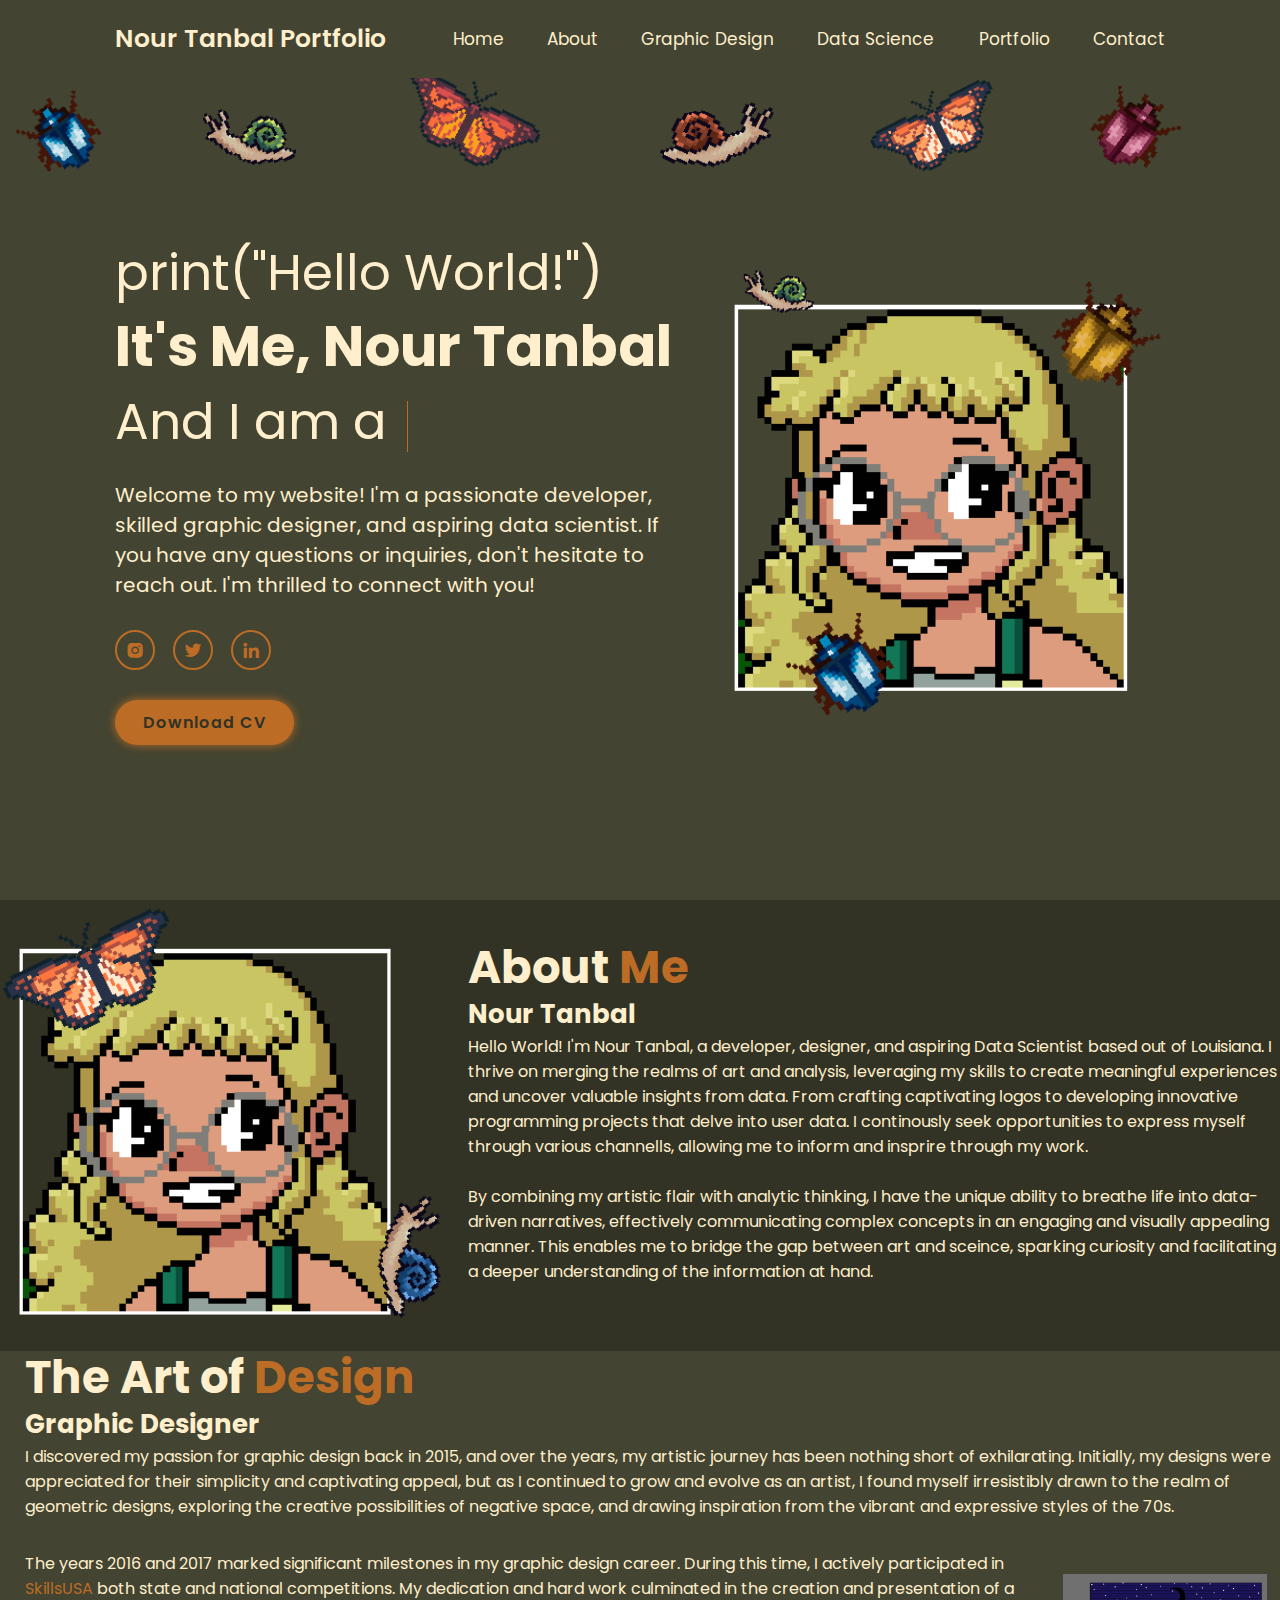
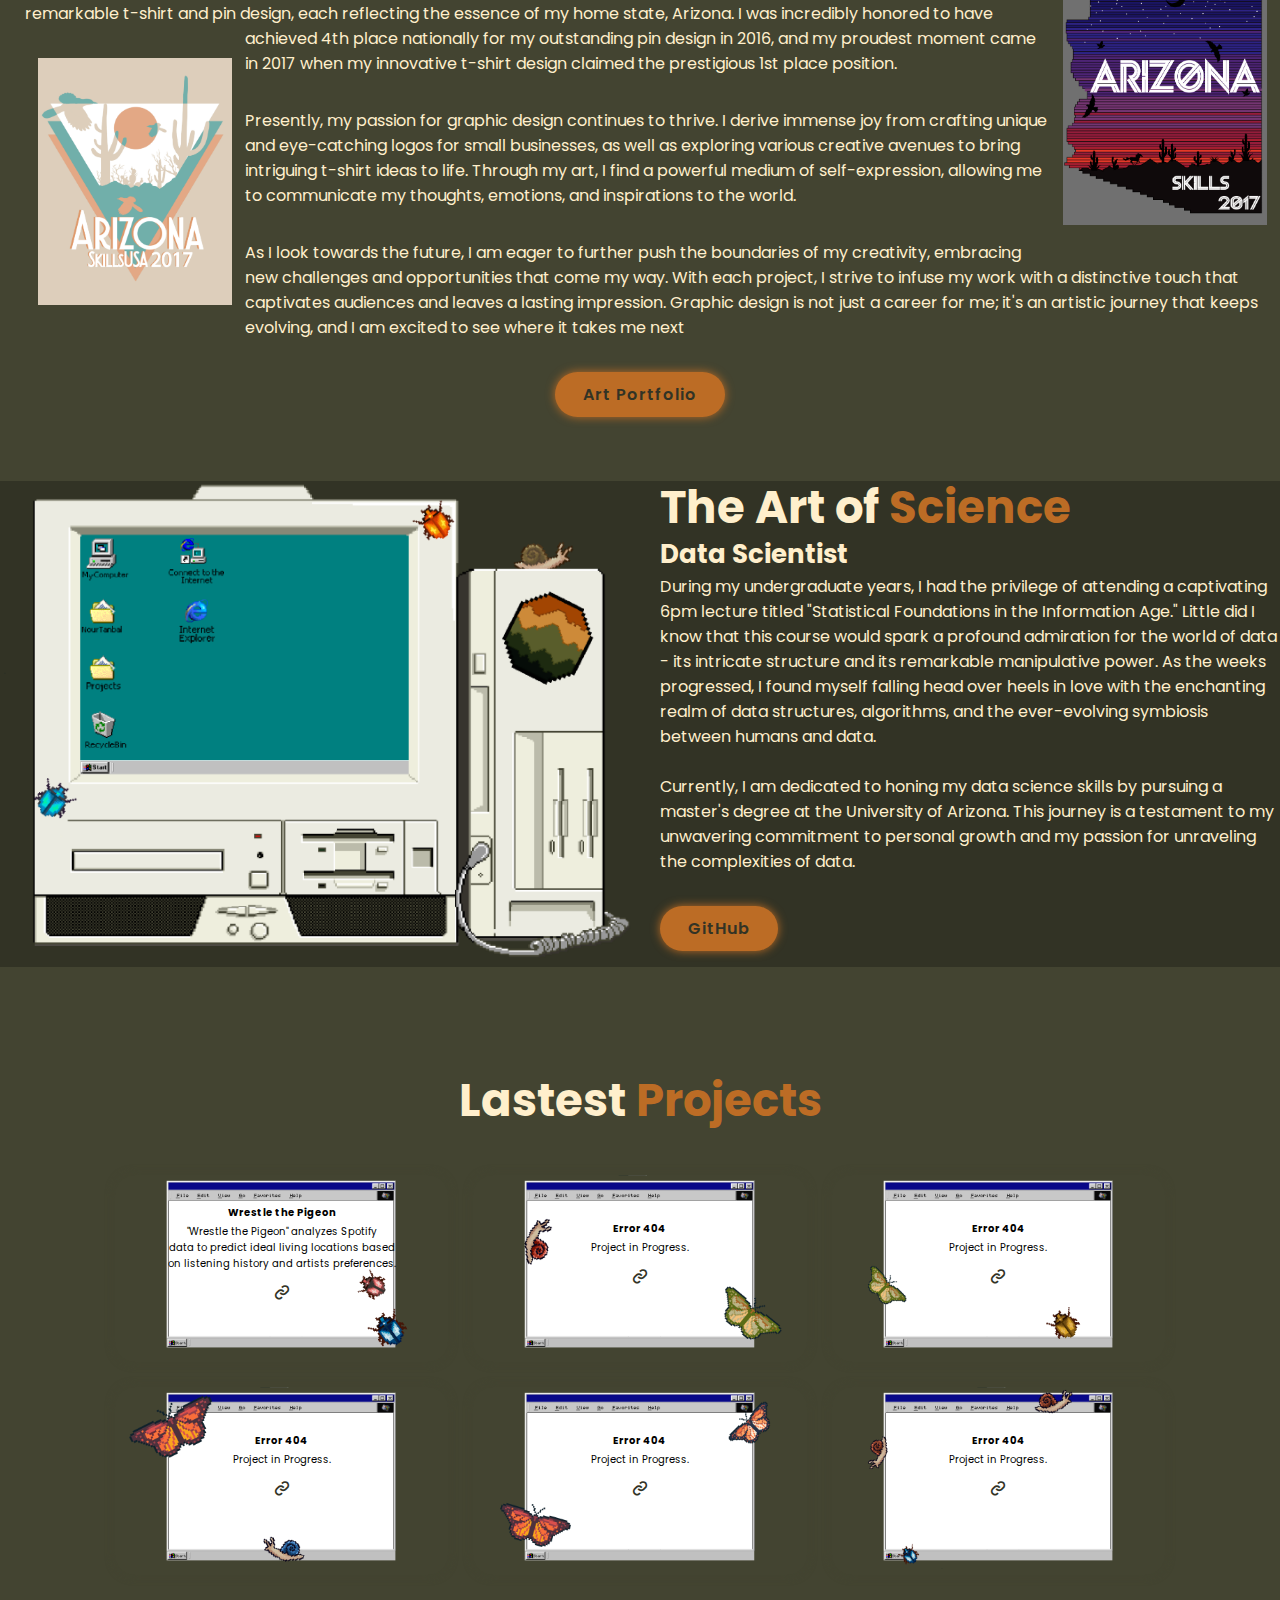
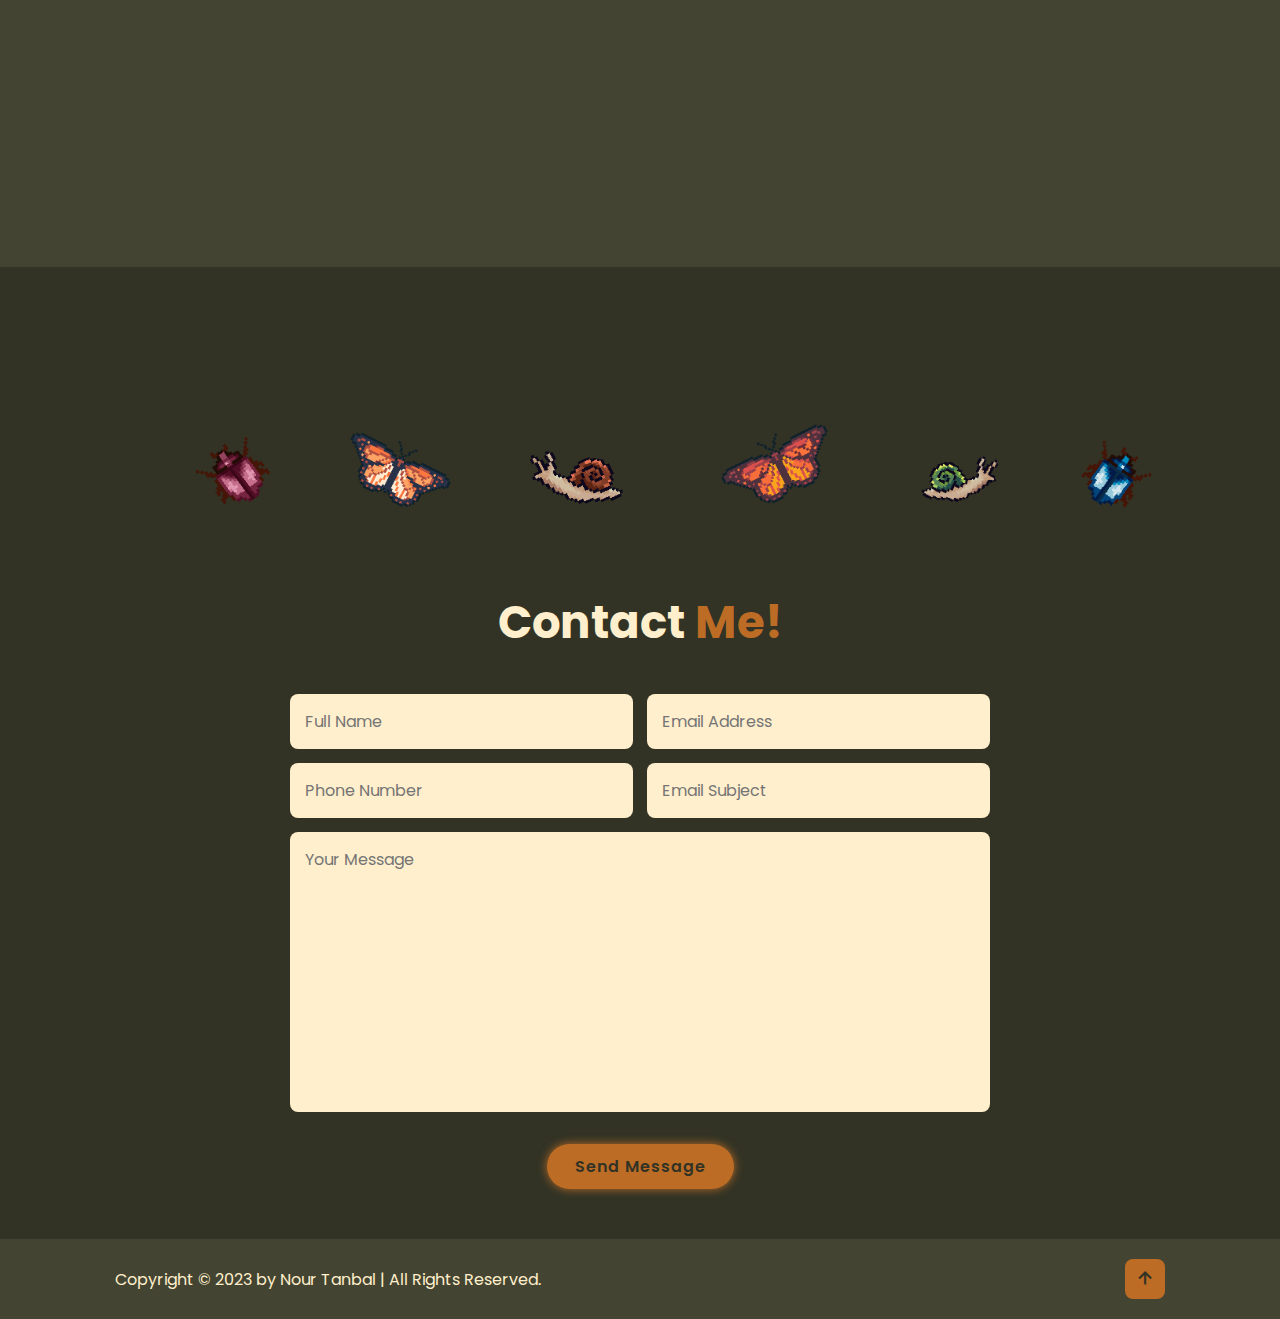
==== commit be7a7c7a: "Add files via upload" ====
--- a/index.html
+++ b/index.html
@@ -217,7 +217,7 @@
                 <input type="email" name="email" placeholder="Email Address">
             </div>
             <div class="input-box">
-                <input type="tel" name="number" placeholder="Phone Number">
+                <input type="text" name="number" maxlength="10" placeholder="Phone Number">
                 <input type="text" name="subject" placeholder="Email Subject">
             </div>
             <textarea name="message"  cols="30" rows="10" placeholder="Your Message"></textarea>
--- a/style.css
+++ b/style.css
@@ -110,7 +110,7 @@
 }
 
 .home-content h3 {
-    font-size: 3.2rem;
+    font-size: 5rem;
     font-weight: 400;
 
 }
@@ -233,7 +233,7 @@
 }
 
 .home-content p {
-    font-size: 1.6rem;
+    font-size: 2em;
 }
 
 .social-media a{
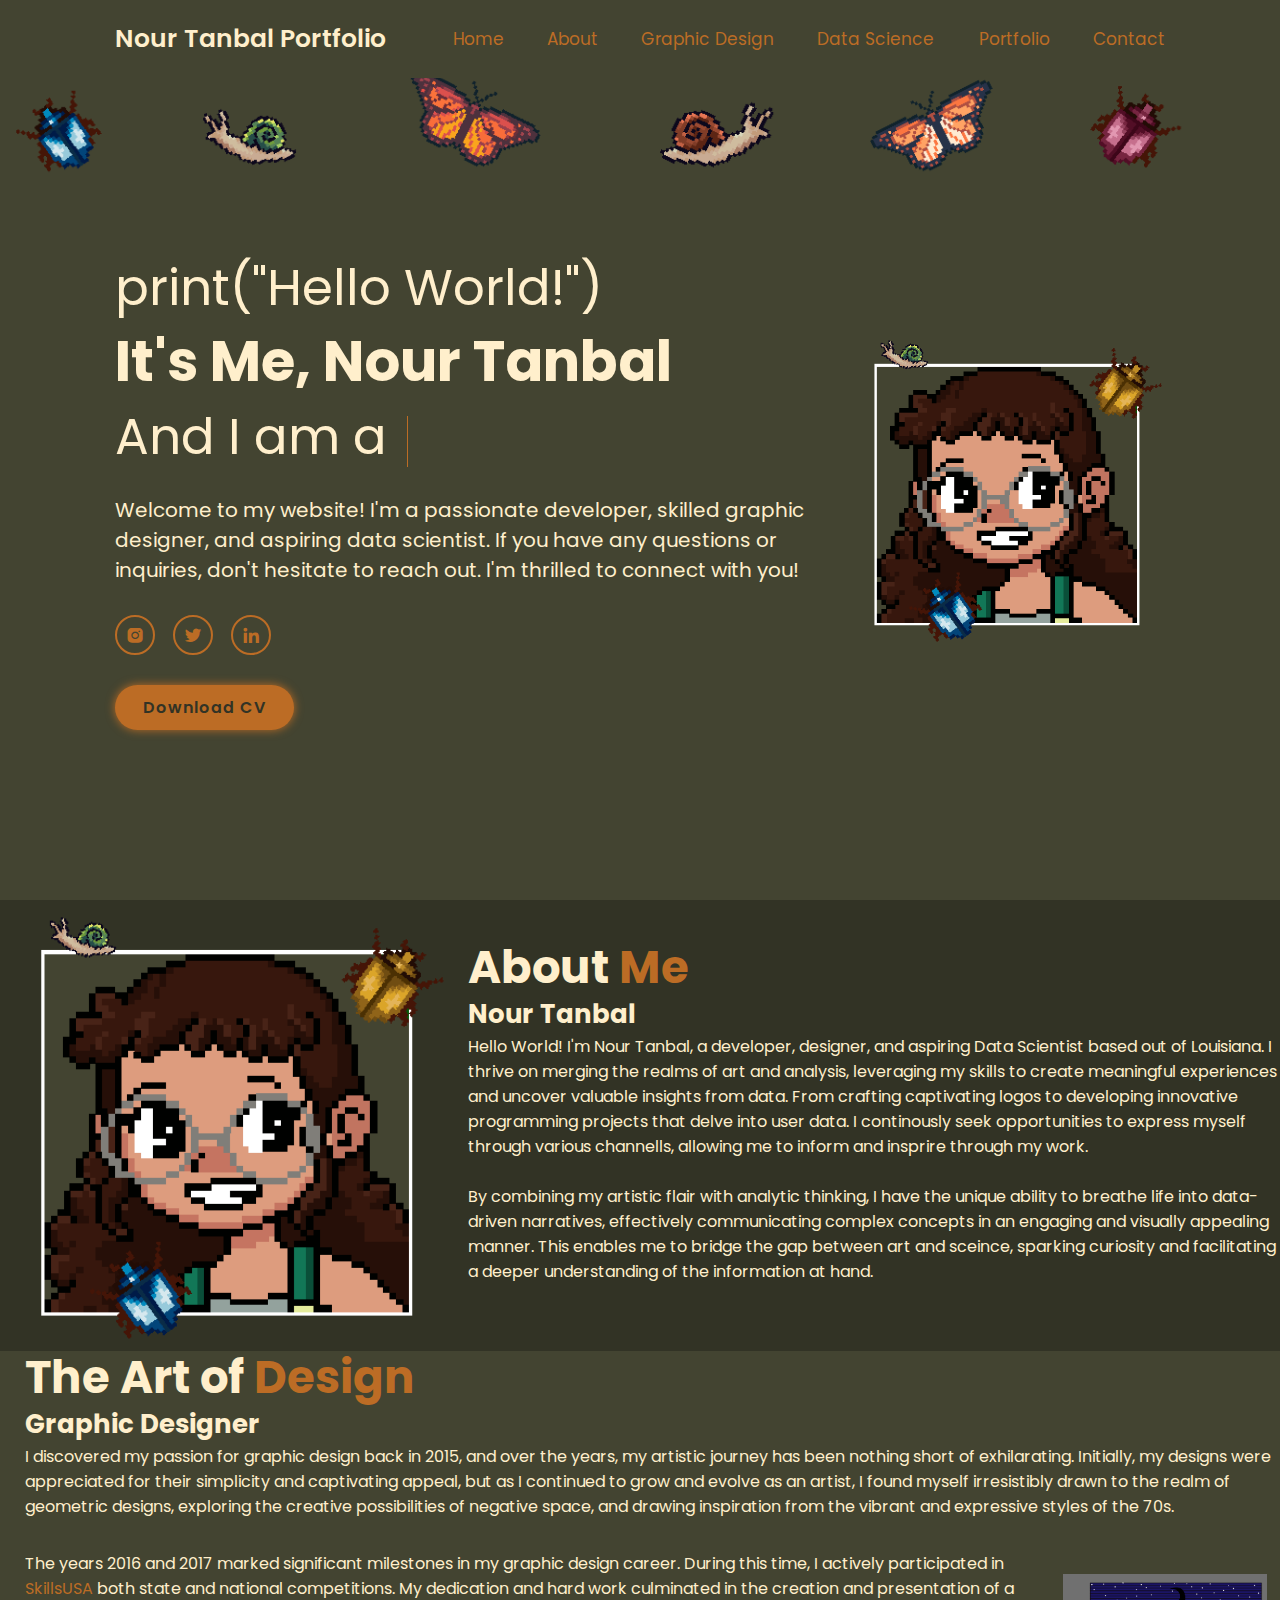
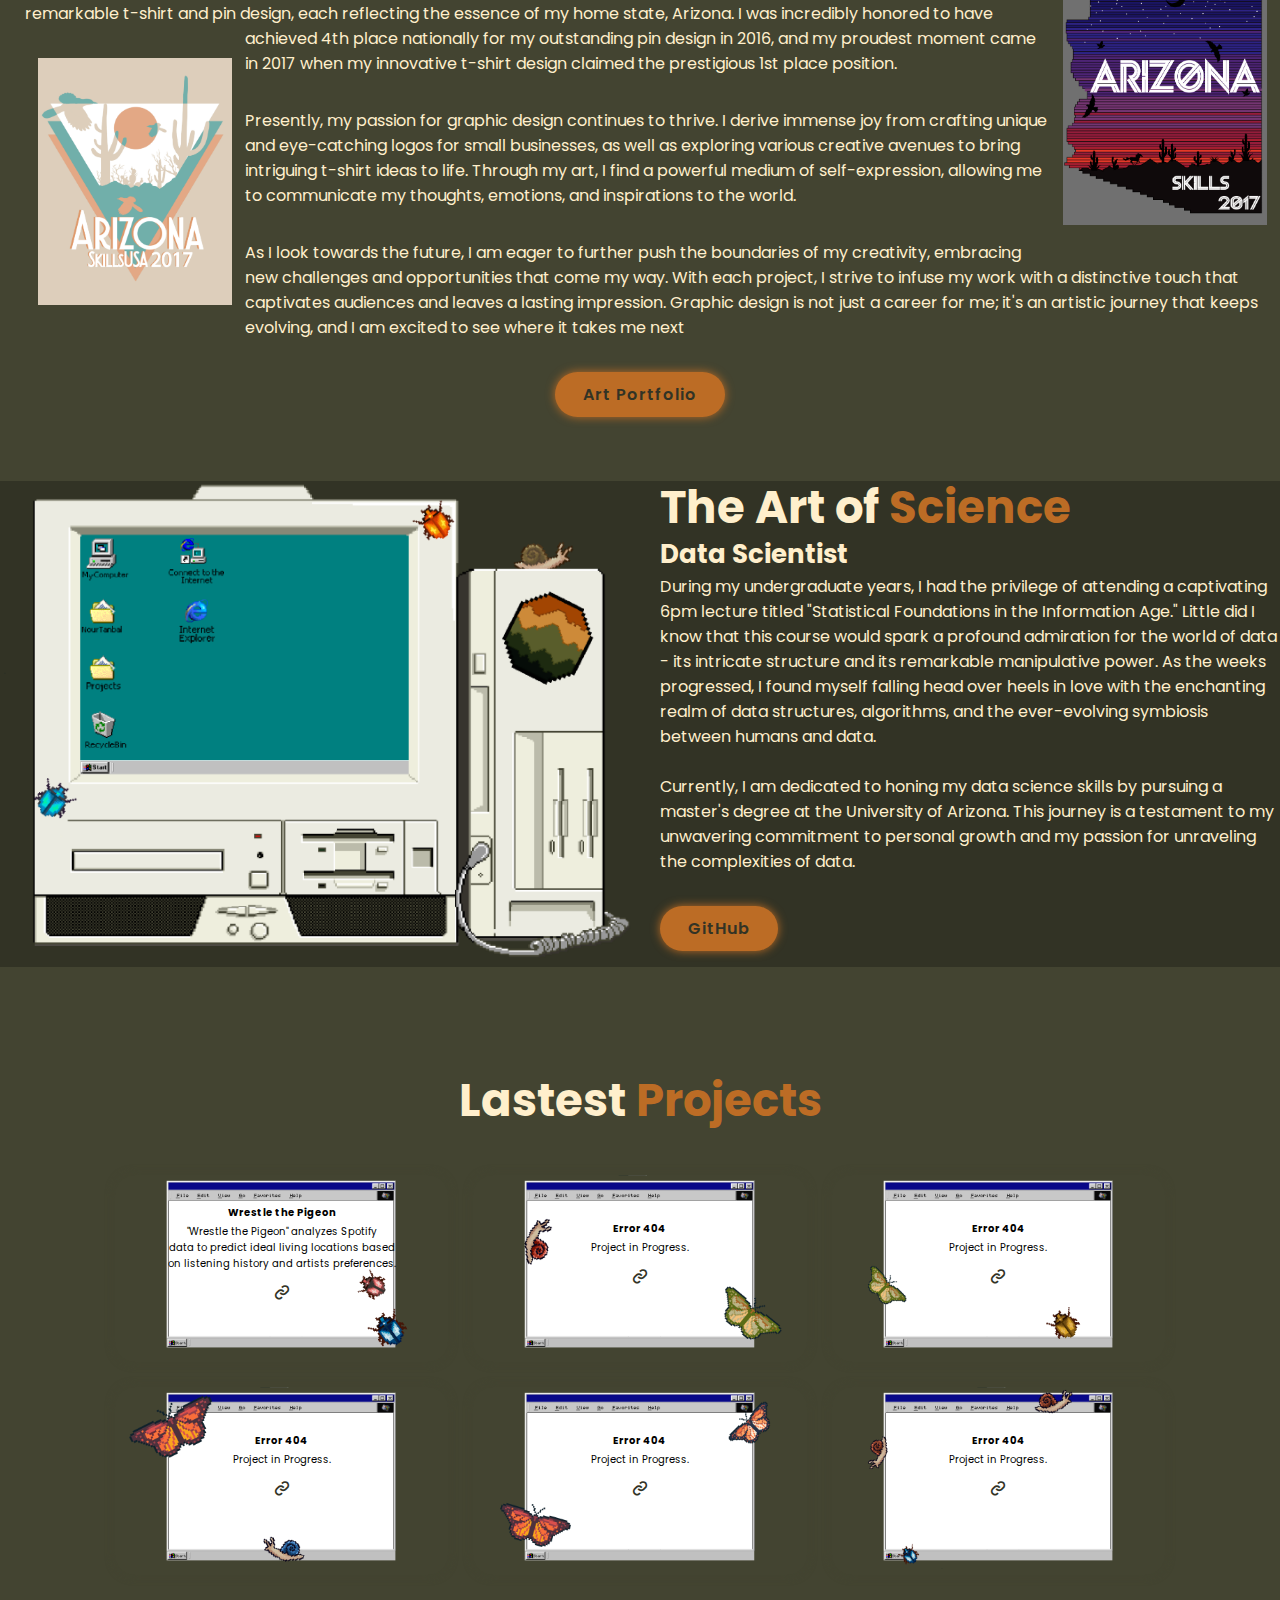
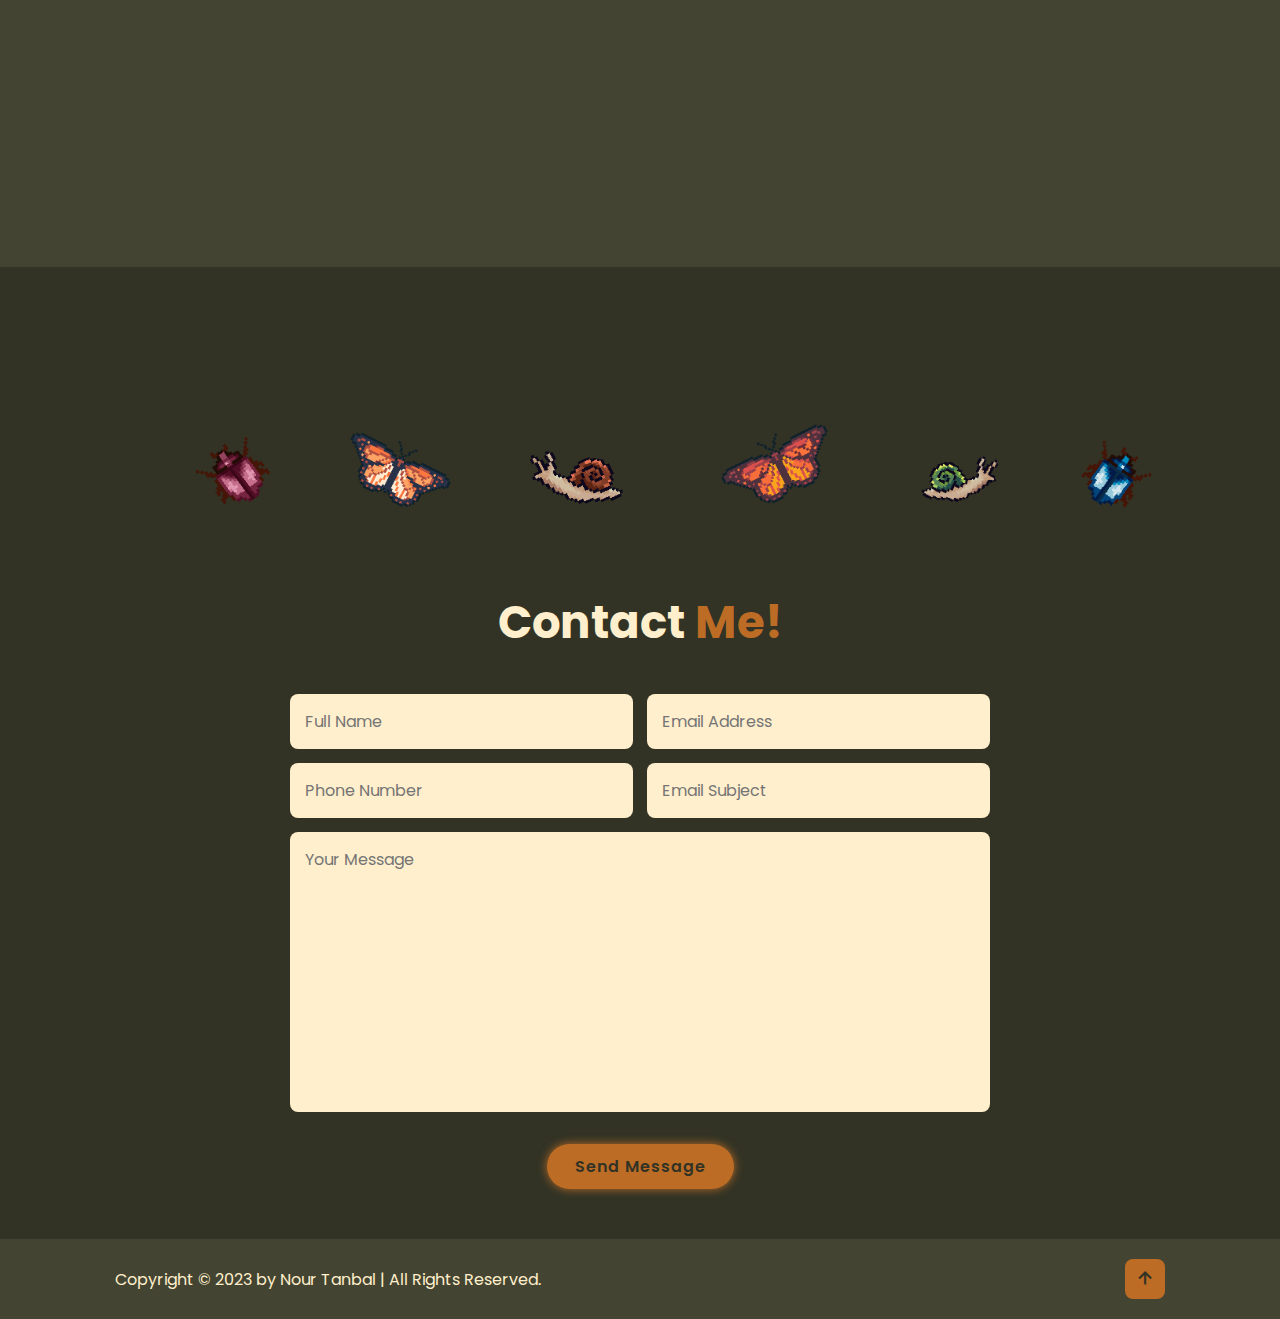
==== commit 102f2632: "Add files via upload" ====
--- a/index.html
+++ b/index.html
@@ -49,7 +49,7 @@
                 <a href="https://twitter.com/NTanbal" target=”_blank”><i class='bx bxl-twitter' ></i></a>
                 <a href="https://www.linkedin.com/in/nour-tanbal-600812151/" target=”_blank”><i class='bx bxl-linkedin' ></i></a>
             </div>
-            <a href="images/Tanbal_Nour.pdf" download="NT CV" class="btn" target=”_blank”>Download CV</a>
+            <a href="images/NT Resume 2023.pdf" download="NT CV" class="btn" target=”_blank”>Download CV</a>
         </div>
 
         <div class="home-img">
@@ -59,7 +59,7 @@
 
     <selection class="about" id="about">
         <div class="about-img">
-            <img src="images/ntface1.png" alt="nours face">
+            <img src="images/ntface2.png" alt="nours face">
         </div>
         <div class="about-content">
             <h2 class=heading>About <span>Me</span> </h2>
--- a/style.css
+++ b/style.css
@@ -68,7 +68,7 @@
 
 .navbar a {
     font-size: 1.7rem;
-    color: var(--text-color);
+    color: var(--main-color);
     margin-left: 4rem;
     
 }
@@ -93,7 +93,7 @@
 
 
 .home-img img {
-    width: 37vw;
+    width: 25vw;
     animation: floatImage 4s ease-in-out infinite;
 }
 
